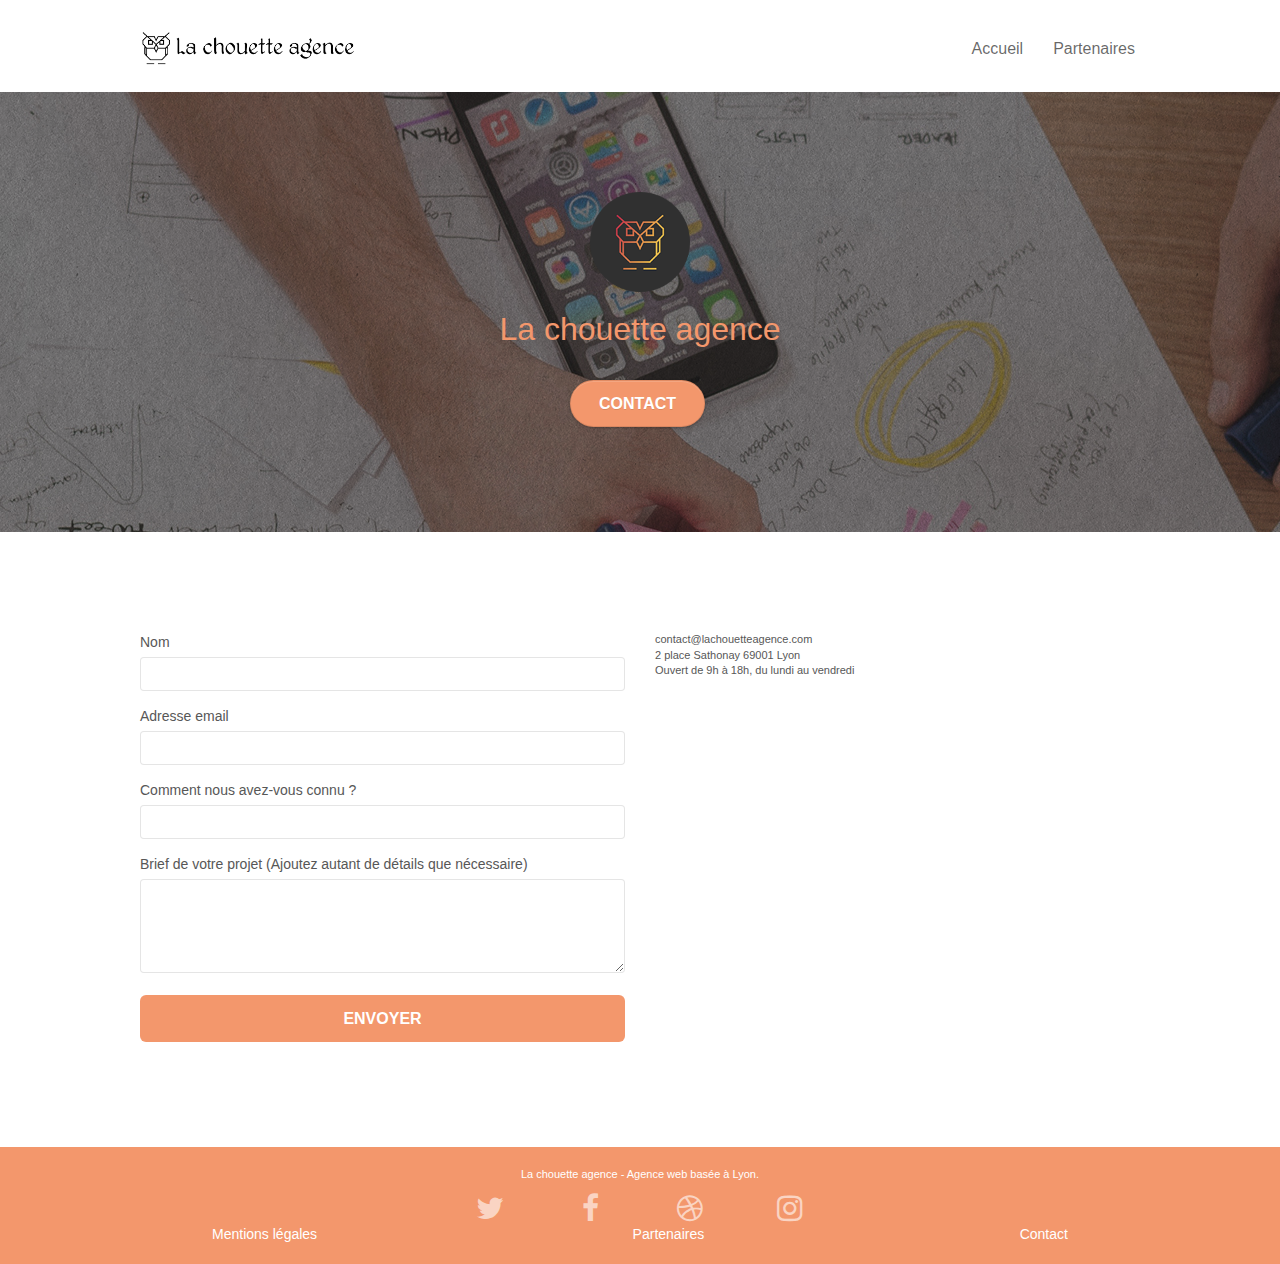
==== contact.html @ 72de8813 "2301" ====
<!doctype html>
<!-- M/ Modification de la langue en Fr  --><!-- Copie de tout le head+header de l'index-->

<html lang="fr">
<!-- M/ Balise modifié -->
<!-- S/ A supprimer -->
<!-- AM/ A modifier plus tard -->
<!-- Rien Balise non modifié -->

<head>
	<meta charset="utf-8">
	<meta name="viewport" content="width=device-width, initial-scale=1.0, viewport-fit=cover">

	<meta name="keywords" content="agence graphisme, agence motion design, agence de design, agence design, agence de graphisme, agence ux, 
	agence webdesign, entreprie de graphisme, agence de branding, entreprise webdesign Lyon, design Lyon, entrprise web Lyon, communication digitale, 
	agence communication digitale, stratégie de communication, entreprise web design lyon,agence ux  ">
	<!-- M/ Modification des keywords-->

	<meta name="description"
		content="La chouette agence est une société de webdesign basé à Lyon, qui aide les entreprises à devenir attractives et visible sur internet">
	<!-- M/ Ajout de la description dans la balise content -->

	<meta name="robots" content="index, follow">
	<!-- M/ Ajout balise robots pour de futur modifications -->

	<link rel="canonical" href="http://sitedelachouette.com">
	<!-- M/ Ajout balise canonical pour bien redirigé les liens et etre prêt à en recevoir plus lors d'ajout de futurs liens/pages/devises...  -->

	<link rel="shortcut icon" type="image/png" href="favicon.jpg" loading="lazy">
	<!-- M/ Ajout loading lazy -->

	<link rel="stylesheet" type="text/css" href="./css/bootstrap.css">
	<link rel="stylesheet" type="text/css" href="style_2.css">
	<link rel="stylesheet" type="text/css" href="./css/font-awesome.css">
	<link rel="stylesheet" type="text/css" href="./css/et-line.css">

	<script src="./js/jquery-2.1.0.js" defer></script>
	<script src="./js/bootstrap.js" defer></script>
	<script src="./js/blocs.js" defer></script>
	<script src="./js/jquery.touchSwipe.js" defer></script>
	<script src="./js/gmaps.js" defer></script>
	<!--M/ ajout de defer à tous les liens js afin de ne pas affecter le chargement de la page -->

	<title>La chouette agence - Websdesign à Lyon</title>
	<!-- M/ Ajout du titre dans la balise <title> -->

	<!-- M/ Ajout des meta pour Facebook -->
	<meta property="og:title" content="La Chouette Agence" />
	<meta property="og:url" content="http://wwww.githubpageMF.com" />
	<!--A modifier plus tard-->
	<meta property="og:image" content="img/4.jpg" loading="lazy" />
	<meta property="og:description"
		content="La chouette agence est une société de webdesign basé à Lyon, qui aide les entreprises à devenir attractives et visible sur internet" />
	<meta property="og:site_name" content="La Chouette Agence" />
	<meta property="og:type" content="siteweb" />
	<meta property="og:video" content=" " />
	<!--Emplacement pour video yt ico-->

	<!-- M/ Ajout des meta pour Twitter -->
	<meta name="twitter:card" content="summary_large_image" />
	<!--AM/ -->
	<meta name="twitter:site" content="@lachouetteagence">
	<meta name="twitter:title" content="La chouette agence - Websdesign à Lyon" />
	<meta name="twitter:description"
		content="La chouette agence est une société de webdesign basé à Lyon, qui aide les entreprises à devenir attractives et visible sur internet" />
	<meta name="twitter:image" content="img/4.jpg" loading="lazy" />

	<!-- Analytics -->
	<!-- laisser en état -->
	<!-- Analytics END -->

</head>

<body>
	<!-- Principal conteneur -->
	<div class="page-container">

		<!-- /M Ajout <header> -->
		<header>
			<!-- bloc-0 -->
			<div class="bloc bgc-white l-bloc " id="bloc-0">
				<div class="container bloc-sm">

					<nav class="navbar row">
						<div class="navbar-header">
							<!--S/ <div class="keywords" style="color:#cccccc;font-size:1px;">Agence web à paris, stratégie web,
							web design, illustrations, design de site web, site web, web, internet, site internet, site
						</div> -->
							<a class="navbar-brand" href="index.html"><img src="img/la-chouette-agence.png"
									loading="lazy"
									alt="agence graphisme, agence motion design, Communication digitale, Web Lyon, agence web lyon, développeur web lyon, communication et marketing digital"
									height="40" /></a>
							<!--S/  <div class="keywords" style="color:#cccccc;font-size:1px;">Agence web à paris, stratégie web,
							web design, illustrations, design de site web, site web, web, internet, site internet, site
						</div> -->
							<button id="nav-toggle" type="button" class="ui-navbar-toggle navbar-toggle"
								data-toggle="collapse" data-target=".navbar-1">
								<span class="sr-only">Toggle navigation</span><span class="icon-bar"></span><span
									class="icon-bar"></span><span class="icon-bar"></span>
							</button>
						</div>
						<div class="collapse navbar-collapse navbar-1 special-dropdown-nav">
							<ul class="site-navigation nav navbar-nav">
								<li>
									<a href="index.html" title="Page d'accueil">Accueil</a> <!-- M/ Ajout Accueil-->
								</li>
								<li>
									<a href="partenaires.html">Partenaires</a> <!-- M/ Ajout Partenaires-->
								</li>
							</ul>
						</div>
					</nav>
				</div>
			</div>
		</header>
		<!-- bloc-0 END -->

		<!-- Ajout du Main -->
	<main>
			<!-- bloc-1-presentation -->
			<div class="bloc bgc-dark-slate-blue bg-banniere d-bloc bg-t-edge bloc-bg-texture texture-paper b-parallax"
				id="bloc-1-hero">
				<div class="container bloc-lg">
					<div class="row tight-width-whitespace">
						<div class="col-sm-12">
							<!-- /M Modif des KW -->
							<img src="img/logo.png" class="center-block image-resize-mode" width="100"
								alt="agence graphisme, agence motion design, Communication digitale, Web Lyon, agence web lyon, développeur web lyon, communication et marketing digital"
								loading="lazy" />
							<h1 class="text-center hero-bloc-text tc-white ">
								La chouette agence
							</h1>
							<div class="text-center">
								<a href="contact.html" class="btn btn-lg btn-clean btn-rd cta-hero btn-atomic-tangerine"
									id="cta-hero">Contact</a> <!-- AM/ Modifier la page et le nom de la page-->
							</div>
						</div>
					</div>
				</div>
			</div>
			<!-- bloc-1-presentation END -->

			<!-- bloc-7 -->
			<div class="bloc bgc-white l-bloc" id="bloc-7">
				<div class="container bloc-lg">
					<div class="row">
						<div class="col-sm-6">
							<form id="form_1" novalidate success-msg="Your message has been sent."
								fail-msg="Sorry it seems that our mail server is not responding, Sorry for the inconvenience!">
								<div class="form-group">
									<label>
										Nom
									</label>
									<input id="name" class="form-control" required />
								</div>
								<div class="form-group">
									<label>
										Adresse email
									</label>
									<input id="email" class="form-control" type="email" required />
								</div>
								<div class="form-group">
									<label>
										Comment nous avez-vous connu ?
									</label>
									<input class="form-control" type="email" required id="input_504" />
								</div>
								<div class="form-group">
									<label>
										Brief de votre projet (Ajoutez autant de détails que nécessaire)<br>
									</label><textarea id="message" class="form-control" rows="4" cols="50"
										required></textarea>
								</div>
								<button class="bloc-button btn btn-lg btn-block cta-hero btn-atomic-tangerine"
									type="submit">
									Envoyer
								</button>
							</form>
						</div>
						<div class="col-sm-6">
							<p>
								contact@lachouetteagence.com<br>2 place Sathonay 69001 Lyon<br>Ouvert de 9h à 18h, du
								lundi au vendredi<br>
							</p>
						</div>
					</div>
				</div>
			</div>
			<!-- bloc-7 END -->

			<!-- ScrollToTop Button -->
			<a class="bloc-button btn btn-d scrollToTop" onclick="scrollToTarget('1')"><span
					class="fa fa-chevron-up"></span></a>
			<!-- ScrollToTop Button END-->
	</main>		

			<footer>
				<!-- Footer - bloc-8 -->
				<div class="bloc bgc-atomic-tangerine d-bloc" id="bloc-8">
					<div class="container bloc-sm">
						<div class="row">
							<div class="col-sm-12">
								<p class="text-center white">
									La chouette agence - Agence web basée à Lyon.<br>
								</p>
								<!-- Ajout des lien vers les acceueil des réseaux-->
								<div class="row row-no-gutters social">
									<div class="col-sm-3">
										<div class="text-center">
											<a class="social" href="http://twitter.com/"><span
													class="fa fa-twitter icon-md"></span></a>
										</div> <!-- Ajouter lien page du réseau social -->
									</div>
									<div class="col-sm-3">
										<div class="text-center">
											<a class="social" href="http://facebook.com"><span
													class="fa fa-facebook icon-md"></span></a>
										</div> <!-- Ajouter lien page du réseau social -->
									</div>
									<div class="col-sm-3">
										<div class="text-center">
											<a class="social" href="http://dribbble.com"><span
													class="fa fa-dribbble icon-md"></span></a>
										</div> <!-- Ajouter lien page du réseau social -->
									</div>
									<div class="col-sm-3">
										<div class="text-center">
											<a class="social" href="http://instagram.com"><span
													class="fa fa-instagram icon-md"></span></a>
										</div> <!-- Ajouter lien page du réseau social -->
									</div>
									<!-- S/ Div ac KW inutile -->
									<!-- <div class="keywords" style="color:#F3976C;">Agence web à paris, stratégie web, web
										design,
										illustrations, design de site web, site web, web, internet, site internet, site
									</div> -->
								</div>
								<!-- /AM inserez les partenaire dans la page partenaires-->

								<!-- M/ Ajout liste en bas du footer -->
								<div class="footerList">
									<a href="legal.html"><span class="txt">Mentions légales</span></a> &nbsp; &nbsp;
									&nbsp; &nbsp;
									<a href="partenaires.html"><span class="txt">Partenaires</span></a> &nbsp; &nbsp;
									&nbsp; &nbsp;
									<a href="contact"><span class="txt">Contact</span></a>
								</div>
							</div>
						</div>
					</div>
				</div>

			</footer>
			<!-- Footer - bloc-8 END -->

	</div>
	<!-- Principal conteneur END -->


</body>

</html>
---- style_2.css ----
body {
    margin: 0;
    padding: 0;
    background: #FFF;
    overflow-x: hidden;
    -webkit-font-smoothing: antialiased;
    -moz-osx-font-smoothing: grayscale;
}

a,
button {
    transition: all .3s ease-in-out;
    outline: none!important;
}

a:hover {
    text-decoration: none;
    cursor: pointer;
}

#page-loading-blocs-notifaction {
    position: fixed;
    top: 0;
    bottom: 0;
    width: 100%;
    z-index: 100000;
    background: #FFFFFF url("img/pageload-spinner.gif") no-repeat center center;
}

.bloc {
    width: 100%;
    clear: both;
    background: 50% 50% no-repeat;
    padding: 0 50px;
    -webkit-background-size: cover;
    -moz-background-size: cover;
    -o-background-size: cover;
    background-size: cover;
    position: relative;
}

.bloc .container {
    padding-left: 0;
    padding-right: 0;
}

.bloc-lg {
    padding: 100px 50px;
}

.bloc-md {
    padding: 50px;
}

.bloc-sm {
    padding: 20px 50px;
}

.bg-center,
.bg-l-edge,
.bg-r-edge,
.bg-t-edge,
.bg-b-edge,
.bg-tl-edge,
.bg-bl-edge,
.bg-tr-edge,
.bg-br-edge,
.bg-repeat {
    -webkit-background-size: auto!important;
    -moz-background-size: auto!important;
    -o-background-size: auto!important;
    background-size: auto!important;
}

.bg-repeat {
    background: repeat;
}

.bg-t-edge {
    background: top no-repeat;
}

.bloc-bg-texture::before {
    content: "";
    background-size: 2px 2px;
    position: absolute;
    top: 0;
    bottom: 0;
    left: 0;
    right: 0;
}

.texture-paper::before {
    background: url("img/texture-paper.png");
    background-size: 280px 280px;
}

.b-parallax {
    background-attachment: fixed;
}

.d-bloc {
    color: rgba(255, 255, 255, .7);
}

.d-bloc button:hover {
    color: rgba(255, 255, 255, .9);
}

.d-bloc .icon-round,
.d-bloc .icon-square,
.d-bloc .icon-rounded,
.d-bloc .icon-semi-rounded-a,
.d-bloc .icon-semi-rounded-b {
    border-color: rgba(255, 255, 255, .9);
}

.d-bloc .divider-h span {
    border-color: rgba(255, 255, 255, .2);
}

.d-bloc .a-btn,
.d-bloc .navbar a,
.d-bloc .navbar-brand,
.d-bloc a .icon-sm,
.d-bloc a .icon-md,
.d-bloc a .icon-lg,
.d-bloc a .icon-xl,
.d-bloc h1 a,
.d-bloc h2 a,
.d-bloc h3 a,
.d-bloc h4 a,
.d-bloc h5 a,
.d-bloc h6 a,
.d-bloc p a {
    color: rgba(255, 255, 255, .6);
}

.d-bloc .a-btn:hover,
.d-bloc .navbar a:hover,
.d-bloc .navbar-brand:hover,
.d-bloc a:hover .icon-sm,
.d-bloc a:hover .icon-md,
.d-bloc a:hover .icon-lg,
.d-bloc a:hover .icon-xl,
.d-bloc h1 a:hover,
.d-bloc h2 a:hover,
.d-bloc h3 a:hover,
.d-bloc h4 a:hover,
.d-bloc h5 a:hover,
.d-bloc h6 a:hover,
.d-bloc p a:hover {
    color: rgba(255, 255, 255, 1);
}

.d-bloc .navbar-toggle .icon-bar {
    background: rgba(255, 255, 255, 1);
}

.d-bloc .btn-wire,
.d-bloc .btn-wire:hover {
    color: rgba(255, 255, 255, 1);
    border-color: rgba(255, 255, 255, 1);
}

.d-bloc .panel {
    color: rgba(0, 0, 0, .5);
}

.d-bloc .panel button:hover {
    color: rgba(0, 0, 0, .7);
}

.d-bloc .panel icon {
    border-color: rgba(0, 0, 0, .7);
}

.d-bloc .panel .divider-h span {
    border-color: rgba(0, 0, 0, .1);
}

.d-bloc .panel .a-btn {
    color: rgba(0, 0, 0, .6);
}

.d-bloc .panel .a-btn:hover {
    color: rgba(0, 0, 0, 1);
}

.d-bloc .panel .btn-wire,
.d-bloc .panel .btn-wire:hover {
    color: rgba(0, 0, 0, .7);
    border-color: rgba(0, 0, 0, .3);
}

.d-bloc .panel,
.l-bloc {
    color: rgba(0, 0, 0, .5);
}

.d-bloc .panel button:hover,
.l-bloc button:hover {
    color: rgba(0, 0, 0, .7);
}

.l-bloc .icon-round,
.l-bloc .icon-square,
.l-bloc .icon-rounded,
.l-bloc .icon-semi-rounded-a,
.l-bloc .icon-semi-rounded-b {
    border-color: rgba(0, 0, 0, .7);
}

.d-bloc .panel .divider-h span,
.l-bloc .divider-h span {
    border-color: rgba(0, 0, 0, .1);
}

.d-bloc .panel .a-btn,
.l-bloc .a-btn,
.l-bloc .navbar a,
.l-bloc .navbar-brand,
.l-bloc a .icon-sm,
.l-bloc a .icon-md,
.l-bloc a .icon-lg,
.l-bloc a .icon-xl,
.l-bloc h1 a,
.l-bloc h2 a,
.l-bloc h3 a,
.l-bloc h4 a,
.l-bloc h5 a,
.l-bloc h6 a,
.l-bloc p a {
    color: rgba(0, 0, 0, .6);
}

.d-bloc .panel .a-btn:hover,
.l-bloc .a-btn:hover,
.l-bloc .navbar a:hover,
.l-bloc .navbar-brand:hover,
.l-bloc a:hover .icon-sm,
.l-bloc a:hover .icon-md,
.l-bloc a:hover .icon-lg,
.l-bloc a:hover .icon-xl,
.l-bloc h1 a:hover,
.l-bloc h2 a:hover,
.l-bloc h3 a:hover,
.l-bloc h4 a:hover,
.l-bloc h5 a:hover,
.l-bloc h6 a:hover,
.l-bloc p a:hover {
    color: rgba(0, 0, 0, 1);
}

.l-bloc .navbar-toggle .icon-bar {
    color: rgba(0, 0, 0, .6);
}

.d-bloc .panel .btn-wire,
.d-bloc .panel .btn-wire:hover,
.l-bloc .btn-wire,
.l-bloc .btn-wire:hover {
    color: rgba(0, 0, 0, .7);
    border-color: rgba(0, 0, 0, .3);
}

.voffset {
    margin-top: 30px;
}

.voffset-lg {
    margin-top: 80px;
}

.row-no-gutters {
    margin-right: 0;
    margin-left: 0;
}

.row.row-no-gutters > [class^="col-"],
.row.row-no-gutters > [class*=" col-"] {
    padding-right: 0;
    padding-left: 0;
}

#bloc-1-hero h1 {
    font-size: 32px;
}

.navbar {
    margin-bottom: 0;
    z-index: 1;
}

.navbar-brand {
    height: auto;
    padding: 3px 15px;
    font-size: 25px;
    font-weight: normal;
    font-weight: 600;
    line-height: 44px;
}

.navbar-brand img {
    max-height: 200px;
    margin: 0 5px 0 0;
    display: inline;
}

.navbar-brand img[src$=svg] {
    min-width: 100px;
}

.nav-center .navbar-brand img {
    margin: 0;
}

.navbar .nav {
    padding-top: 2px;
    margin-right: -16px;
    float: right;
    z-index: 1;
}

.nav > li {
    float: left;
    margin-top: 4px;
    font-size: 16px;
}

.navbar-nav .open .dropdown-menu > li > a {
    text-align: inherit;
}

.nav > li a:hover,
.nav > li a:focus {
    background: transparent;
}

.navbar-toggle {
    margin: 10px 10px 0 0;
    border: 0px;
}

.navbar-toggle:hover {
    background: transparent!important;
}

.navbar-toggle .icon-bar {
    background-color: rgba(0, 0, 0, .5);
    width: 26px;
}

.nav-invert .navbar .nav {
    float: left;
}

.nav-invert .navbar-header,
.nav-invert .navbar-brand {
    float: right;
    position: relative;
    z-index: 2;
}

@media (min-width: 768px) {
    .site-navigation {
        position: absolute;
        top: 50%;
        right: 20px;
        transform: translate(0, -50%);
        -webkit-transform: translateY(-50%);
    }
    .nav > li .dropdown-menu a,
    .nav > li .dropdown-menu a:hover {
        color: #484848;
    }
    .nav-invert .site-navigation {
        left: 0;
        right: 0;
    }
    .nav-center {
        text-align: center;
    }
    .nav-center .navbar-header {
        width: 100%;
    }
    .nav-center .navbar-header,
    .nav-center .navbar-brand,
    .nav-center .nav > li {
        float: none;
        display: inline-block;
    }
    .nav-center .site-navigation {
        position: relative;
        width: 100%;
        right: 0;
        margin-right: 0px;
        margin-top: 20px;
    }
    .nav-center.mini-nav .navbar-toggle {
        float: none;
        margin: 10px auto 0;
    }
}

.nav > li > .dropdown a {
    background: none!important;
    display: block;
    padding: 14px 15px;
}

nav .caret {
    margin: 0 5px;
}

.dropdown-menu .dropdown-menu {
    top: -8px;
    left: 100%;
}

.dropdown-menu .dropmenu-flow-right {
    top: 100%;
    left: 0;
    margin-left: -1px;
    border-top-left-radius: 0;
    border-top-right-radius: 0;
}

.dropdown-menu .dropdown span {
    border: 4px solid black;
    border-top-color: transparent;
    border-right-color: transparent;
    border-bottom-color: transparent;
    margin: 6px -5px 0 0!important;
    float: right;
}

.mg-md {
    margin-top: 10px;
    margin-bottom: 20px;
}

.mg-lg {
    margin-top: 10px;
    margin-bottom: 40px;
}

.btn {
    margin: 0 5px 5px 0;
}

.btn.pull-right {
    margin: 0 0 5px 5px;
}

.btn-d,
.btn-d:hover,
.btn-d:focus {
    color: #FFF;
    background: rgba(0, 0, 0, .3);
}

button {
    outline: none!important;
}

.btn-rd {
    border-radius: 40px;
}

.btn-clean {
    border: 1px solid rgba(0, 0, 0, .08);
    border-bottom-color: rgba(0, 0, 0, .1);
    text-shadow: 0 1px 0 rgba(0, 0, 1, .1);
    box-shadow: 0 1px 3px rgba(0, 0, 1, .25), inset 0 1px 0 0 rgba(255, 255, 255, .15);
}

.icon-md {
    font-size: 30px!important;
}

.icon-lg {
    font-size: 60px!important;
}

.sm-shadow {
    text-shadow: 0 1px 2px rgba(0, 0, 0, .3);
}

.panel-sq,
.panel-sq .panel-heading,
.panel-sq .panel-footer {
    border-radius: 0;
}

.panel-rd {
    border-radius: 30px;
}

.panel-rd .panel-heading {
    border-radius: 29px 29px 0 0;
}

.panel-rd .panel-footer {
    border-radius: 0 0 29px 29px;
}

.form-control {
    border-color: rgba(0, 0, 0, .1);
    box-shadow: none;
}

.scrollToTop {
    width: 40px;
    height: 40px;
    position: fixed;
    bottom: 20px;
    right: 20px;
    opacity: 0;
    z-index: 500;
    transition: all .3s ease-in-out;
}

.scrollToTop span {
    margin-top: 6px;
}

.showScrollTop {
    font-size: 14px;
    opacity: 1;
}

a[data-lightbox] {
    position: relative;
    display: block;
    text-align: center;
}

a[data-lightbox]:hover::before {
    content: "+";
    font-family: "HelveticaNeue-Light", "Helvetica Neue Light", "Helvetica Neue", Helvetica, Arial;
    font-size: 32px;
    width: 50px;
    height: 50px;
    margin-left: -25px;
    border-radius: 50%;
    background: rgba(0, 0, 0, .6);
    color: #FFF;
    font-weight: 100;
    z-index: 1;
    position: absolute;
    top: 50%;
    transform: translateY(-50%);
    -webkit-transform: translateY(-50%);
}

a[data-lightbox]:hover img {
    opacity: 0.6;
    -webkit-animation-fill-mode: none;
    animation-fill-mode: none;
}

#lightbox-modal {
    display: flex;
    align-items: center;
}

#lightbox-modal .modal-dialog {
    width: 90%;
    max-width: 900px;
    margin: 0 auto 0;
}

#lightbox-modal .modal-dialog img {
    max-height: 90vh;
    margin: 0 auto;
}

.lightbox-caption {
    padding: 20px;
    color: #FFF;
    background: rgba(0, 0, 0, .5);
    position: absolute;
    left: 15px;
    right: 15px;
    bottom: 5px;
}

.close-lightbox {
    color: #FFF;
    font-size: 30px;
    position: absolute;
    top: 20px;
    right: 20px;
    z-index: 20;
    background: rgba(0, 0, 0, .5);
    border: none;
    line-height: 30px;
    padding: 0 9px 5px;
    opacity: 0.3;
}

.close-lightbox:hover,
.next-lightbox:hover,
.prev-lightbox:hover {
    opacity: 1.0;
    color: #FFF;
}

.next-lightbox,
.prev-lightbox {
    font-size: 20px;
    color: rgba(255, 255, 255, .9);
    background: rgba(0, 0, 0, .5);
    transition: all .2s ease-in-out;
    position: absolute;
    top: 45%;
    z-index: 1;
    opacity: 0.4;
}

.next-lightbox {
    padding: 6px 8px 1px 13px;
    right: 25px;
}

.prev-lightbox {
    padding: 6px 13px 1px 10px;
    left: 25px;
}

.snapshot-lb .modal-body {
    padding-bottom: 45px;
}

.snapshot-lb .lightbox-caption {
    padding: 0;
    color: rgba(0, 0, 0, .5);
    background: none;
}

h1,
h2,
h3,
h4,
h5,
h6,
p,
label,
.btn,
a {
    font-family: "helvetica";
    font-weight: 400;
    color: #575757;
}

.container {
    max-width: 1000px;
}

.hero-bloc-text {
    font-size: 38px;
}

.hero-bloc-text-sub {
    font-size: 36px;
}

.statement-bloc-text {
    line-height: 26px;
    font-style: italic;
    font-size: 20px;
    text-align: center;
    font-weight: lighter;
    max-width: 520px;
    margin: auto auto auto auto;
}

p {
    font-size: 11px;
}

.tight-width-whitespace {
    max-width: 600px;
    margin: auto auto auto auto;
}

.h1 {
    font-size: 20px;
    font-family: "Open Sans";
}

.cta-hero {
    margin-top: 22px;
    color: #FFFFFF!important;
    text-transform: uppercase;
    padding: 12px 28px 12px 28px;
    font-size: 16px;
    font-weight: 700;
}

.social {
    max-width: 400px;
    margin: auto auto auto auto;
}

h2 {
    font-size: 22px;
    line-height: 1.4em;
}

h3 {
    font-size: 15px;
    text-transform: uppercase;
    font-weight: 700;
    color: #333333!important;
}

.med-width-whitespace {
    max-width: 800px;
    margin: auto auto auto auto;
    box-shadow: 0px 0px 0px #000000;
}

h1 {
    color: #333333!important;
}

h4 {
    color: #333333!important;
}

.icons {
    margin-bottom: 14px;
    margin-top: 24px;
}

.white {
    color: #FFFFFF!important;
}

.portfolio-thumb {
    margin-bottom: 24px;
}

.portfolio-row {
    margin-bottom: 44px;
    margin-top: 50px;
}

.avatar {
    box-shadow: 0px 4px 9px rgba(0, 0, 0, 0.3);
}

.black-background {
    background-color: rgba(165, 147, 99, 0.7);
    padding: 40px 40px 40px 40px;
}

.bold-link {
    font-weight: 900;
    text-decoration: underline!important;
}

.bgc-white {
    background-color: #FFFFFF;
}

.bgc-dark-slate-blue {
    background-color: #364577;
}

.bgc-atomic-tangerine {
    background-color: #F3976C;
}

.tc-white {
    color: #F3976C!important;
}

.btn-atomic-tangerine {
    background: #F3976C;
    color: #FFFFFF!important;
}

.btn-atomic-tangerine:hover {
    background: #c27956!important;
    color: #FFFFFF!important;
}

.ltc-white {
    color: #FFFFFF!important;
}

.ltc-white:hover {
    color: #cccccc!important;
}

.ltc-atomic-tangerine {
    color: #F3976C!important;
}

.ltc-atomic-tangerine:hover {
    color: #c27956!important;
}

.icon-dark-slate-blue {
    color: #364577!important;
    border-color: #364577!important;
}

.bg-dots-bg {
    background-image: url("img/dots-bg.png");
}

.bg-lines-h2-bg {
    background-image: url("img/lines-h2-bg.png");
}

.bg-banniere {
    background-image: url("img/la-chouette-agence-banniere.jpg");
}

.bg-presentation {
    background-image: url("img/image-de-presentation.bmp");
}

@media (max-width: 1024px) {
    .bloc {
        padding-left: 20px;
        padding-right: 20px;
    }
    .bloc.full-width-bloc,
    .bloc-tile-2.full-width-bloc .container,
    .bloc-tile-3.full-width-bloc .container,
    .bloc-tile-4.full-width-bloc .container {
        padding-left: 0;
        padding-right: 0;
    }
}

@media (max-width: 992px) and (min-width: 768px) {
    .navbar .nav {
        max-width: 80%
    }
    .nav-center.navbar .nav {
        max-width: 100%
    }
}

@media only screen and (min-device-width: 768px) and (max-device-width: 1024px) and (orientation: landscape) {
    .b-parallax {
        background-attachment: scroll;
    }
}

@media only screen and (min-device-width: 1024px) and (max-device-width: 1366px) and (-webkit-min-device-pixel-ratio: 1.5) {
    .b-parallax {
        background-attachment: scroll;
    }
}

@media (max-width: 991px) {
    .container {
        width: 100%;
    }
    .b-parallax {
        background-attachment: scroll;
    }
    .page-container,
    #hero-bloc {
        overflow-x: hidden;
        position: relative;
    }
    .bloc {
        padding-left: constant(safe-area-inset-left);
        padding-right: constant(safe-area-inset-right);
    }
    .bloc-group,
    .bloc-group .bloc {
        display: block;
        width: 100%;
    }
    .bloc-fill-screen .fill-bloc-top-edge,
    .bloc-fill-screen .fill-bloc-bottom-edge {
        padding: 0 20px;
        padding-left: constant(safe-area-inset-left);
        padding-right: constant(safe-area-inset-right);
    }
}

@media (max-width: 767px) {
    .page-container {
        overflow-x: hidden;
        position: relative;
    }
    h1,
    h2,
    h3,
    h4,
    h5,
    h6,
    p,
    #disqus_thread {
        padding-left: 10px!important;
        padding-right: 10px!important;
    }
    .b-parallax {
        background-attachment: scroll;
    }
    .navbar .nav {
        padding-top: 0;
        border-top: 1px solid rgba(0, 0, 0, .2);
        float: none!important;
    }
    .navbar.row {
        margin-left: 0;
        margin-right: 0;
    }
    .site-navigation {
        position: inherit;
        transform: none;
        -webkit-transform: none;
        -ms-transform: none;
    }
    .nav > li {
        margin-top: 0;
        border-bottom: 1px solid rgba(0, 0, 0, .1);
        background: rgba(0, 0, 0, .05);
        text-align: left;
        padding-left: 15px;
        width: 100%;
    }
    .nav > li:hover {
        background: rgba(0, 0, 0, .08);
    }
    .dropdown .dropdown a .caret {
        float: none;
        margin: 5px 0 0 10px!important;
        border: 4px solid black;
        border-bottom-color: transparent;
        border-right-color: transparent;
        border-left-color: transparent;
    }
    #hero-bloc .navbar .nav {
        background: rgba(0, 0, 0, .8);
    }
    #hero-bloc .navbar .nav a {
        color: rgba(255, 255, 255, .6);
    }
    .hero {
        padding: 50px 0;
    }
    .hero-nav {
        left: -1px;
        right: -1px;
    }
    .navbar-collapse {
        padding: 0;
        overflow-x: hidden;
        -webkit-box-shadow: none;
        box-shadow: none;
    }
    .navbar-brand img {
        max-height: 40px;
        width: auto;
    }
    .nav-invert .navbar-header {
        float: none;
        width: 100%;
    }
    .nav-invert .navbar-toggle {
        float: left;
        margin-left: 10px;
    }
    .bloc {
        padding-left: 0;
        padding-right: 0;
    }
    .bloc-xxl,
    .bloc-xl,
    .bloc-lg {
        padding: 40px 0;
    }
    .bloc-sm,
    .bloc-md {
        padding-left: 0;
        padding-right: 0;
    }
    .bloc-tile-2 .container,
    .bloc-tile-3 .container,
    .bloc-tile-4 .container,
    .bloc-fill-screen .fill-bloc-top-edge,
    .bloc-fill-screen .fill-bloc-bottom-edge {
        padding-left: 0;
        padding-right: 0;
    }
    .a-block {
        padding: 0 10px;
    }
    .btn-dwn {
        display: none;
    }
    .voffset {
        margin-top: 5px;
    }
    .voffset-md {
        margin-top: 20px;
    }
    .voffset-lg {
        margin-top: 30px;
    }
    form {
        padding: 5px;
    }
    .close-lightbox {
        display: inline-block;
    }
    .blocsapp-device-iphone5 {
        background-size: 216px 425px;
        padding-top: 60px;
        width: 216px;
        height: 425px;
    }
    .blocsapp-device-iphone5 img {
        width: 180px;
        height: 320px;
    }
}

@media (max-width: 400px) {
    .bloc {
        padding-left: 0;
        padding-right: 0;
    }
}

@media (max-width: 767px) {
    .bloc-mob-center-text {
        text-align: center;
    }
}

.footerList{
    display: flex;
    justify-content: space-around;
}
.txt{
    color: #fff;
}
 /* a {
     text-decoration: none;
 } */
---- css/et-line.css ----
@font-face {
    font-family: et-line;
    src: url(../fonts/et-line.eot);
    src: url(../fonts/et-line.eot?#iefix) format('embedded-opentype'), url(../fonts/et-line.woff) format('woff'), url(../fonts/et-line.ttf) format('truetype'), url(../fonts/et-line.svg#et-line) format('svg');
    font-weight: 400;
    font-style: normal
}

.et-icon-adjustments,
.et-icon-alarmclock,
.et-icon-anchor,
.et-icon-aperture,
.et-icon-attachment,
.et-icon-bargraph,
.et-icon-basket,
.et-icon-beaker,
.et-icon-bike,
.et-icon-book-open,
.et-icon-briefcase,
.et-icon-browser,
.et-icon-calendar,
.et-icon-camera,
.et-icon-caution,
.et-icon-chat,
.et-icon-circle-compass,
.et-icon-clipboard,
.et-icon-clock,
.et-icon-cloud,
.et-icon-compass,
.et-icon-desktop,
.et-icon-dial,
.et-icon-document,
.et-icon-documents,
.et-icon-download,
.et-icon-dribbble,
.et-icon-edit,
.et-icon-envelope,
.et-icon-expand,
.et-icon-facebook,
.et-icon-flag,
.et-icon-focus,
.et-icon-gears,
.et-icon-genius,
.et-icon-gift,
.et-icon-global,
.et-icon-globe,
.et-icon-googleplus,
.et-icon-grid,
.et-icon-happy,
.et-icon-hazardous,
.et-icon-heart,
.et-icon-hotairballoon,
.et-icon-hourglass,
.et-icon-key,
.et-icon-laptop,
.et-icon-layers,
.et-icon-lifesaver,
.et-icon-lightbulb,
.et-icon-linegraph,
.et-icon-linkedin,
.et-icon-lock,
.et-icon-magnifying-glass,
.et-icon-map,
.et-icon-map-pin,
.et-icon-megaphone,
.et-icon-mic,
.et-icon-mobile,
.et-icon-newspaper,
.et-icon-notebook,
.et-icon-paintbrush,
.et-icon-paperclip,
.et-icon-pencil,
.et-icon-phone,
.et-icon-picture,
.et-icon-pictures,
.et-icon-piechart,
.et-icon-presentation,
.et-icon-pricetags,
.et-icon-printer,
.et-icon-profile-female,
.et-icon-profile-male,
.et-icon-puzzle,
.et-icon-quote,
.et-icon-recycle,
.et-icon-refresh,
.et-icon-ribbon,
.et-icon-rss,
.et-icon-sad,
.et-icon-scissors,
.et-icon-scope,
.et-icon-search,
.et-icon-shield,
.et-icon-speedometer,
.et-icon-strategy,
.et-icon-streetsign,
.et-icon-tablet,
.et-icon-target,
.et-icon-telescope,
.et-icon-toolbox,
.et-icon-tools,
.et-icon-tools-2,
.et-icon-trophy,
.et-icon-tumblr,
.et-icon-twitter,
.et-icon-upload,
.et-icon-video,
.et-icon-wallet,
.et-icon-wine {
    font-family: et-line;
    speak: none;
    font-style: normal;
    font-weight: 400;
    font-variant: normal;
    text-transform: none;
    line-height: 1;
    -webkit-font-smoothing: antialiased;
    -moz-osx-font-smoothing: grayscale;
    display: inline-block
}

.et-icon-mobile:before {
    content: "\e000"
}

.et-icon-laptop:before {
    content: "\e001"
}

.et-icon-desktop:before {
    content: "\e002"
}

.et-icon-tablet:before {
    content: "\e003"
}

.et-icon-phone:before {
    content: "\e004"
}

.et-icon-document:before {
    content: "\e005"
}

.et-icon-documents:before {
    content: "\e006"
}

.et-icon-search:before {
    content: "\e007"
}

.et-icon-clipboard:before {
    content: "\e008"
}

.et-icon-newspaper:before {
    content: "\e009"
}

.et-icon-notebook:before {
    content: "\e00a"
}

.et-icon-book-open:before {
    content: "\e00b"
}

.et-icon-browser:before {
    content: "\e00c"
}

.et-icon-calendar:before {
    content: "\e00d"
}

.et-icon-presentation:before {
    content: "\e00e"
}

.et-icon-picture:before {
    content: "\e00f"
}

.et-icon-pictures:before {
    content: "\e010"
}

.et-icon-video:before {
    content: "\e011"
}

.et-icon-camera:before {
    content: "\e012"
}

.et-icon-printer:before {
    content: "\e013"
}

.et-icon-toolbox:before {
    content: "\e014"
}

.et-icon-briefcase:before {
    content: "\e015"
}

.et-icon-wallet:before {
    content: "\e016"
}

.et-icon-gift:before {
    content: "\e017"
}

.et-icon-bargraph:before {
    content: "\e018"
}

.et-icon-grid:before {
    content: "\e019"
}

.et-icon-expand:before {
    content: "\e01a"
}

.et-icon-focus:before {
    content: "\e01b"
}

.et-icon-edit:before {
    content: "\e01c"
}

.et-icon-adjustments:before {
    content: "\e01d"
}

.et-icon-ribbon:before {
    content: "\e01e"
}

.et-icon-hourglass:before {
    content: "\e01f"
}

.et-icon-lock:before {
    content: "\e020"
}

.et-icon-megaphone:before {
    content: "\e021"
}

.et-icon-shield:before {
    content: "\e022"
}

.et-icon-trophy:before {
    content: "\e023"
}

.et-icon-flag:before {
    content: "\e024"
}

.et-icon-map:before {
    content: "\e025"
}

.et-icon-puzzle:before {
    content: "\e026"
}

.et-icon-basket:before {
    content: "\e027"
}

.et-icon-envelope:before {
    content: "\e028"
}

.et-icon-streetsign:before {
    content: "\e029"
}

.et-icon-telescope:before {
    content: "\e02a"
}

.et-icon-gears:before {
    content: "\e02b"
}

.et-icon-key:before {
    content: "\e02c"
}

.et-icon-paperclip:before {
    content: "\e02d"
}

.et-icon-attachment:before {
    content: "\e02e"
}

.et-icon-pricetags:before {
    content: "\e02f"
}

.et-icon-lightbulb:before {
    content: "\e030"
}

.et-icon-layers:before {
    content: "\e031"
}

.et-icon-pencil:before {
    content: "\e032"
}

.et-icon-tools:before {
    content: "\e033"
}

.et-icon-tools-2:before {
    content: "\e034"
}

.et-icon-scissors:before {
    content: "\e035"
}

.et-icon-paintbrush:before {
    content: "\e036"
}

.et-icon-magnifying-glass:before {
    content: "\e037"
}

.et-icon-circle-compass:before {
    content: "\e038"
}

.et-icon-linegraph:before {
    content: "\e039"
}

.et-icon-mic:before {
    content: "\e03a"
}

.et-icon-strategy:before {
    content: "\e03b"
}

.et-icon-beaker:before {
    content: "\e03c"
}

.et-icon-caution:before {
    content: "\e03d"
}

.et-icon-recycle:before {
    content: "\e03e"
}

.et-icon-anchor:before {
    content: "\e03f"
}

.et-icon-profile-male:before {
    content: "\e040"
}

.et-icon-profile-female:before {
    content: "\e041"
}

.et-icon-bike:before {
    content: "\e042"
}

.et-icon-wine:before {
    content: "\e043"
}

.et-icon-hotairballoon:before {
    content: "\e044"
}

.et-icon-globe:before {
    content: "\e045"
}

.et-icon-genius:before {
    content: "\e046"
}

.et-icon-map-pin:before {
    content: "\e047"
}

.et-icon-dial:before {
    content: "\e048"
}

.et-icon-chat:before {
    content: "\e049"
}

.et-icon-heart:before {
    content: "\e04a"
}

.et-icon-cloud:before {
    content: "\e04b"
}

.et-icon-upload:before {
    content: "\e04c"
}

.et-icon-download:before {
    content: "\e04d"
}

.et-icon-target:before {
    content: "\e04e"
}

.et-icon-hazardous:before {
    content: "\e04f"
}

.et-icon-piechart:before {
    content: "\e050"
}

.et-icon-speedometer:before {
    content: "\e051"
}

.et-icon-global:before {
    content: "\e052"
}

.et-icon-compass:before {
    content: "\e053"
}

.et-icon-lifesaver:before {
    content: "\e054"
}

.et-icon-clock:before {
    content: "\e055"
}

.et-icon-aperture:before {
    content: "\e056"
}

.et-icon-quote:before {
    content: "\e057"
}

.et-icon-scope:before {
    content: "\e058"
}

.et-icon-alarmclock:before {
    content: "\e059"
}

.et-icon-refresh:before {
    content: "\e05a"
}

.et-icon-happy:before {
    content: "\e05b"
}

.et-icon-sad:before {
    content: "\e05c"
}

.et-icon-facebook:before {
    content: "\e05d"
}

.et-icon-twitter:before {
    content: "\e05e"
}

.et-icon-googleplus:before {
    content: "\e05f"
}

.et-icon-rss:before {
    content: "\e060"
}

.et-icon-tumblr:before {
    content: "\e061"
}

.et-icon-linkedin:before {
    content: "\e062"
}

.et-icon-dribbble:before {
    content: "\e063"
}
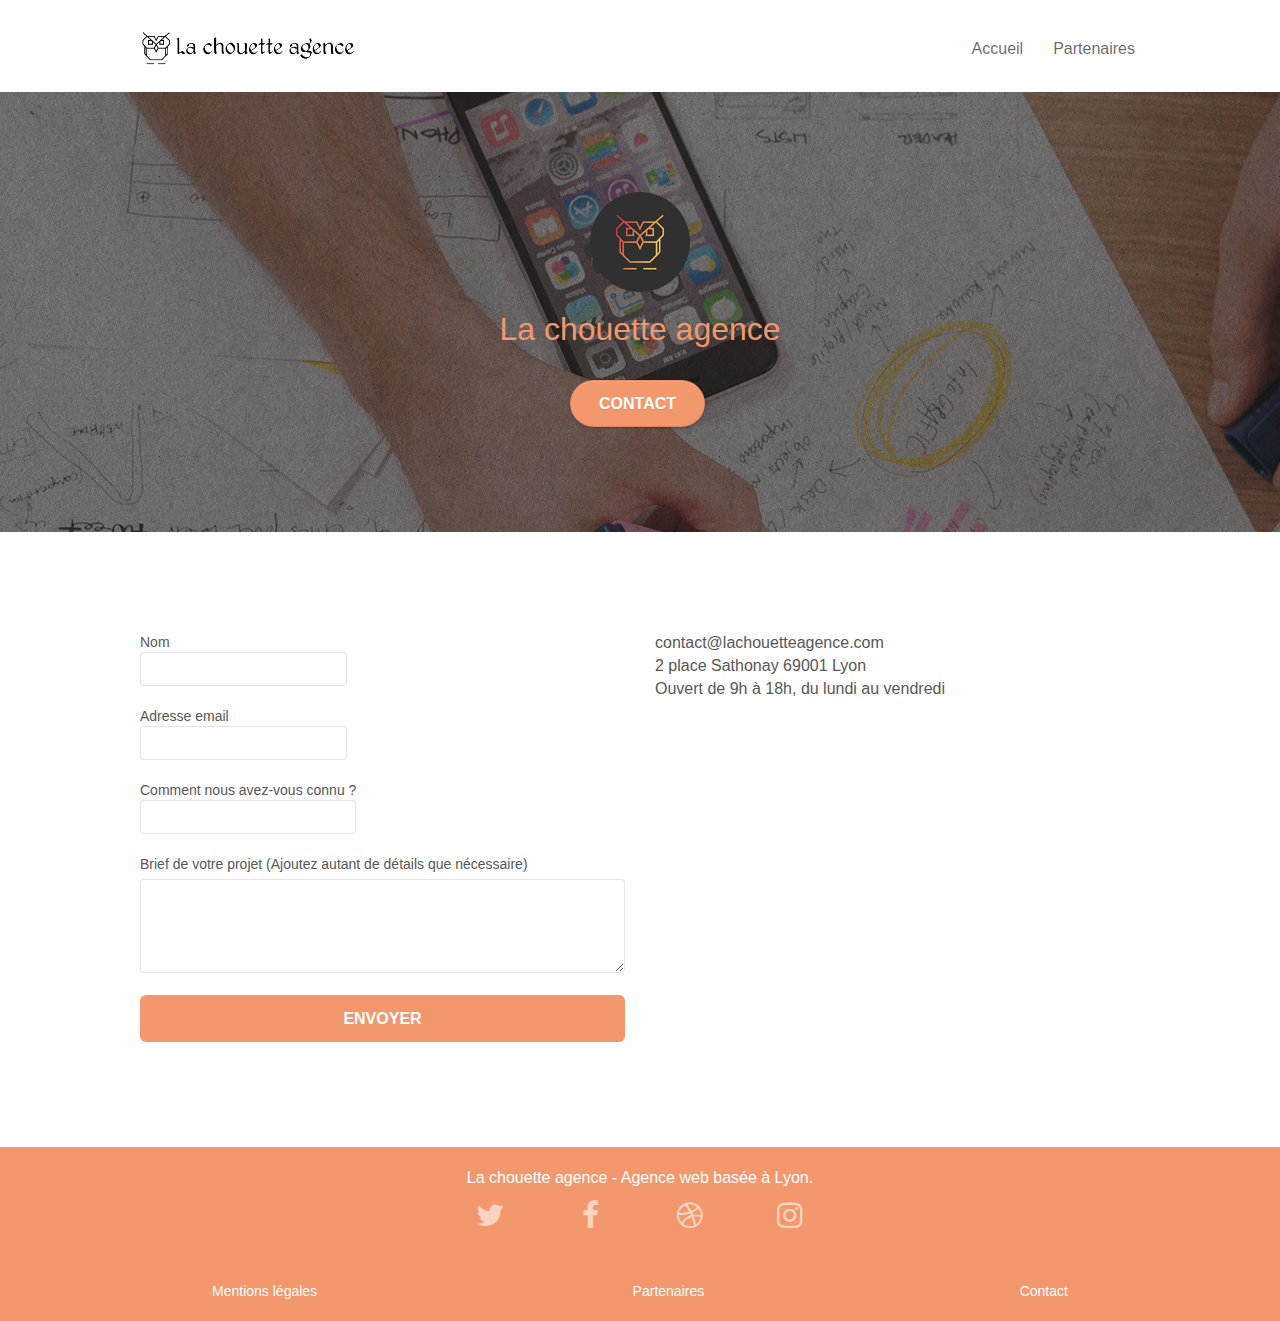
==== commit a520f26d: "2401" ====
--- a/contact.html
+++ b/contact.html
@@ -1,5 +1,6 @@
 <!doctype html>
-<!-- M/ Modification de la langue en Fr  --><!-- Copie de tout le head+header de l'index-->
+<!-- M/ Modification de la langue en Fr  -->
+<!-- Copie de tout le head+header de l'index-->
 
 <html lang="fr">
 <!-- M/ Balise modifié -->
@@ -41,29 +42,8 @@
 	<script src="./js/gmaps.js" defer></script>
 	<!--M/ ajout de defer à tous les liens js afin de ne pas affecter le chargement de la page -->
 
-	<title>La chouette agence - Websdesign à Lyon</title>
+	<title>La chouette agence - Contact</title>
 	<!-- M/ Ajout du titre dans la balise <title> -->
-
-	<!-- M/ Ajout des meta pour Facebook -->
-	<meta property="og:title" content="La Chouette Agence" />
-	<meta property="og:url" content="http://wwww.githubpageMF.com" />
-	<!--A modifier plus tard-->
-	<meta property="og:image" content="img/4.jpg" loading="lazy" />
-	<meta property="og:description"
-		content="La chouette agence est une société de webdesign basé à Lyon, qui aide les entreprises à devenir attractives et visible sur internet" />
-	<meta property="og:site_name" content="La Chouette Agence" />
-	<meta property="og:type" content="siteweb" />
-	<meta property="og:video" content=" " />
-	<!--Emplacement pour video yt ico-->
-
-	<!-- M/ Ajout des meta pour Twitter -->
-	<meta name="twitter:card" content="summary_large_image" />
-	<!--AM/ -->
-	<meta name="twitter:site" content="@lachouetteagence">
-	<meta name="twitter:title" content="La chouette agence - Websdesign à Lyon" />
-	<meta name="twitter:description"
-		content="La chouette agence est une société de webdesign basé à Lyon, qui aide les entreprises à devenir attractives et visible sur internet" />
-	<meta name="twitter:image" content="img/4.jpg" loading="lazy" />
 
 	<!-- Analytics -->
 	<!-- laisser en état -->
@@ -83,16 +63,12 @@
 
 					<nav class="navbar row">
 						<div class="navbar-header">
-							<!--S/ <div class="keywords" style="color:#cccccc;font-size:1px;">Agence web à paris, stratégie web,
-							web design, illustrations, design de site web, site web, web, internet, site internet, site
-						</div> -->
+							<!--S/ div ac KW -->
 							<a class="navbar-brand" href="index.html"><img src="img/la-chouette-agence.png"
 									loading="lazy"
 									alt="agence graphisme, agence motion design, Communication digitale, Web Lyon, agence web lyon, développeur web lyon, communication et marketing digital"
 									height="40" /></a>
-							<!--S/  <div class="keywords" style="color:#cccccc;font-size:1px;">Agence web à paris, stratégie web,
-							web design, illustrations, design de site web, site web, web, internet, site internet, site
-						</div> -->
+							<!--S/ div ac KW-->
 							<button id="nav-toggle" type="button" class="ui-navbar-toggle navbar-toggle"
 								data-toggle="collapse" data-target=".navbar-1">
 								<span class="sr-only">Toggle navigation</span><span class="icon-bar"></span><span
@@ -116,7 +92,7 @@
 		<!-- bloc-0 END -->
 
 		<!-- Ajout du Main -->
-	<main>
+		<main>
 			<!-- bloc-1-presentation -->
 			<div class="bloc bgc-dark-slate-blue bg-banniere d-bloc bg-t-edge bloc-bg-texture texture-paper b-parallax"
 				id="bloc-1-hero">
@@ -148,28 +124,28 @@
 							<form id="form_1" novalidate success-msg="Your message has been sent."
 								fail-msg="Sorry it seems that our mail server is not responding, Sorry for the inconvenience!">
 								<div class="form-group">
-									<label>
+									<label for="name">
 										Nom
-									</label>
-									<input id="name" class="form-control" required />
-								</div>
-								<div class="form-group">
-									<label>
+										<input id="name" type="text" class="form-control" required />
+									</label>
+								</div>
+								<div class="form-group">
+									<label for="email">
 										Adresse email
-									</label>
-									<input id="email" class="form-control" type="email" required />
-								</div>
-								<div class="form-group">
-									<label>
+										<input id="email" type="email" class="form-control" required />
+									</label>
+								</div>
+								<div class="form-group">
+									<label for="ask">
 										Comment nous avez-vous connu ?
-									</label>
-									<input class="form-control" type="email" required id="input_504" />
-								</div>
-								<div class="form-group">
-									<label>
+										<input class="form-control" type="text" required />
+									</label>
+								</div>
+								<div class="form-group">
+									<label for="brief">
 										Brief de votre projet (Ajoutez autant de détails que nécessaire)<br>
-									</label><textarea id="message" class="form-control" rows="4" cols="50"
-										required></textarea>
+									</label>
+									<textarea id="message" class="form-control" rows="4" cols="50" required></textarea>
 								</div>
 								<button class="bloc-button btn btn-lg btn-block cta-hero btn-atomic-tangerine"
 									type="submit">
@@ -192,66 +168,62 @@
 			<a class="bloc-button btn btn-d scrollToTop" onclick="scrollToTarget('1')"><span
 					class="fa fa-chevron-up"></span></a>
 			<!-- ScrollToTop Button END-->
-	</main>		
-
-			<footer>
-				<!-- Footer - bloc-8 -->
-				<div class="bloc bgc-atomic-tangerine d-bloc" id="bloc-8">
-					<div class="container bloc-sm">
-						<div class="row">
-							<div class="col-sm-12">
-								<p class="text-center white">
-									La chouette agence - Agence web basée à Lyon.<br>
-								</p>
-								<!-- Ajout des lien vers les acceueil des réseaux-->
-								<div class="row row-no-gutters social">
-									<div class="col-sm-3">
-										<div class="text-center">
-											<a class="social" href="http://twitter.com/"><span
-													class="fa fa-twitter icon-md"></span></a>
-										</div> <!-- Ajouter lien page du réseau social -->
-									</div>
-									<div class="col-sm-3">
-										<div class="text-center">
-											<a class="social" href="http://facebook.com"><span
-													class="fa fa-facebook icon-md"></span></a>
-										</div> <!-- Ajouter lien page du réseau social -->
-									</div>
-									<div class="col-sm-3">
-										<div class="text-center">
-											<a class="social" href="http://dribbble.com"><span
-													class="fa fa-dribbble icon-md"></span></a>
-										</div> <!-- Ajouter lien page du réseau social -->
-									</div>
-									<div class="col-sm-3">
-										<div class="text-center">
-											<a class="social" href="http://instagram.com"><span
-													class="fa fa-instagram icon-md"></span></a>
-										</div> <!-- Ajouter lien page du réseau social -->
-									</div>
-									<!-- S/ Div ac KW inutile -->
-									<!-- <div class="keywords" style="color:#F3976C;">Agence web à paris, stratégie web, web
-										design,
-										illustrations, design de site web, site web, web, internet, site internet, site
-									</div> -->
-								</div>
-								<!-- /AM inserez les partenaire dans la page partenaires-->
-
-								<!-- M/ Ajout liste en bas du footer -->
-								<div class="footerList">
-									<a href="legal.html"><span class="txt">Mentions légales</span></a> &nbsp; &nbsp;
-									&nbsp; &nbsp;
-									<a href="partenaires.html"><span class="txt">Partenaires</span></a> &nbsp; &nbsp;
-									&nbsp; &nbsp;
-									<a href="contact"><span class="txt">Contact</span></a>
-								</div>
+		</main>
+
+		<footer>
+			<!-- Footer - bloc-8 -->
+			<div class="bloc bgc-atomic-tangerine d-bloc" id="bloc-8">
+				<div class="container bloc-sm">
+					<div class="row">
+						<div class="col-sm-12">
+							<p class="text-center white">
+								La chouette agence - Agence web basée à Lyon.<br>
+							</p>
+							<!-- Ajout des lien vers les acceueil des réseaux-->
+							<div class="row row-no-gutters social">
+								<div class="col-sm-3">
+									<div class="text-center">
+										<a class="social" href="http://twitter.com/"><span
+												class="fa fa-twitter icon-md"></span></a>
+									</div> <!-- Ajouter lien page du réseau social -->
+								</div>
+								<div class="col-sm-3">
+									<div class="text-center">
+										<a class="social" href="http://facebook.com"><span
+												class="fa fa-facebook icon-md"></span></a>
+									</div> <!-- Ajouter lien page du réseau social -->
+								</div>
+								<div class="col-sm-3">
+									<div class="text-center">
+										<a class="social" href="http://dribbble.com"><span
+												class="fa fa-dribbble icon-md"></span></a>
+									</div> <!-- Ajouter lien page du réseau social -->
+								</div>
+								<div class="col-sm-3">
+									<div class="text-center">
+										<a class="social" href="http://instagram.com"><span
+												class="fa fa-instagram icon-md"></span></a>
+									</div> <!-- Ajouter lien page du réseau social -->
+								</div>
+								<!-- S/ Div ac KW inutile -->
 							</div>
+							<!-- /AM inserez les partenaire dans la page partenaires-->
+
+							<!-- M/ Ajout liste en bas du footer -->
+							<div class="footerList">
+								<a href="legal.html"><span class="txt">Mentions légales</span></a> &nbsp; &nbsp;
+								&nbsp; &nbsp;
+								<a href="partenaires.html"><span class="txt">Partenaires</span></a> &nbsp; &nbsp;
+								&nbsp; &nbsp;
+								<a href="contact"><span class="txt">Contact</span></a>
+							</div>
 						</div>
 					</div>
 				</div>
-
-			</footer>
-			<!-- Footer - bloc-8 END -->
+			</div>
+
+		</footer>
+		<!-- Footer - bloc-8 END -->
 
 	</div>
 	<!-- Principal conteneur END -->
--- a/style_2.css
+++ b/style_2.css
@@ -677,7 +677,7 @@
 }
 
 p {
-    font-size: 11px;
+    font-size: 16px;
 }
 
 .tight-width-whitespace {
@@ -1044,10 +1044,25 @@
 .footerList{
     display: flex;
     justify-content: space-around;
+    margin-top: 50px;
 }
 .txt{
     color: #fff;
 }
  /* a {
      text-decoration: none;
- } */+ } */
+
+ .col-sm-4 {
+     color:#F3976C;
+     font-family: fantasy;
+     font-size: 1.5em;
+ }
+ .col-sm-5 {
+     color: #2c1705;
+     font-family: Georgia, 'Times New Roman', Times, serif;
+ }
+ul {
+    list-style: circle;
+ }
+
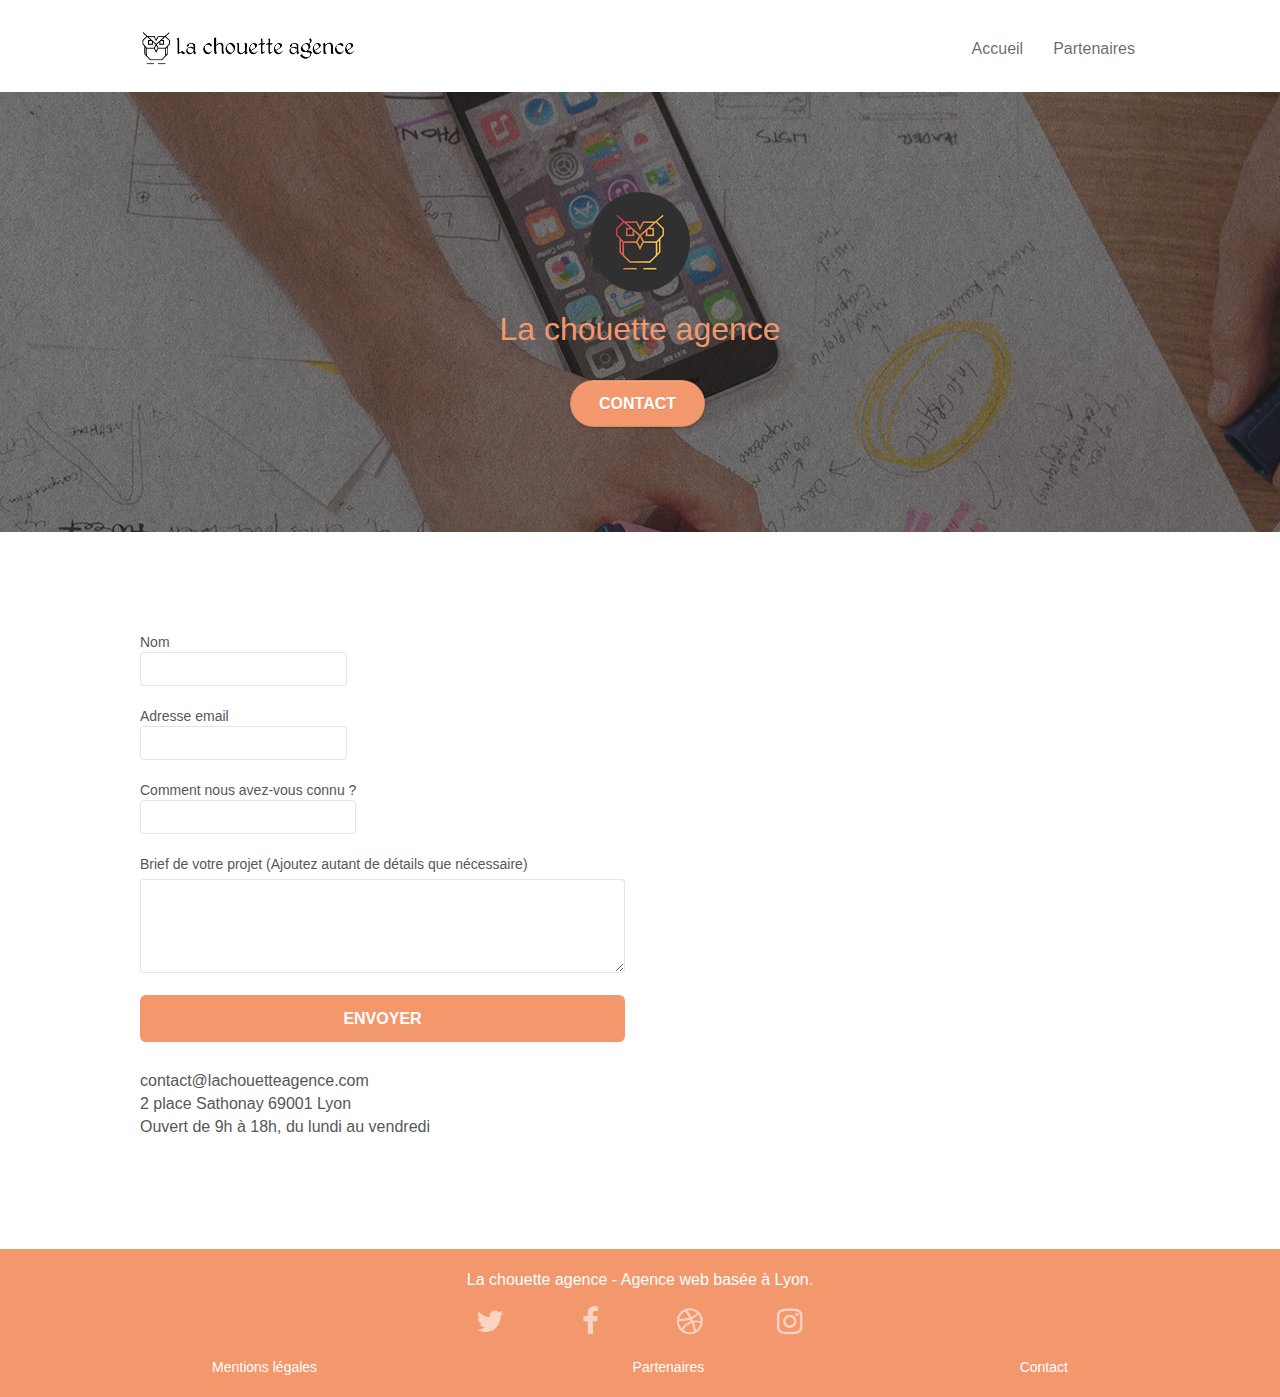
==== commit 488ad64f: "2601_2" ====
--- a/contact.html
+++ b/contact.html
@@ -151,13 +151,17 @@
 									type="submit">
 									Envoyer
 								</button>
+								<p> <br/>
+									contact@lachouetteagence.com<br>2 place Sathonay 69001 Lyon<br>Ouvert de 9h à 18h, du
+									lundi au vendredi<br>
+								</p>
 							</form>
 						</div>
 						<div class="col-sm-6">
-							<p>
-								contact@lachouetteagence.com<br>2 place Sathonay 69001 Lyon<br>Ouvert de 9h à 18h, du
-								lundi au vendredi<br>
-							</p>
+							<iframe src="https://www.google.com/maps/embed?pb=!1m18!1m12!1m3!1d2783.08295065562!2d4.827978616167382!3d45.
+							76952782103771!2m3!1f0!2f0!3f0!3m2!1i1024!2i768!4f13.1!3m3!1m2!1s0x47f4eb020f3664e9%3A0x13e3d71752922c1f!2s2%
+							20Place%20Sathonay%2C%2069001%20Lyon!5e0!3m2!1sfr!2sfr!4v1611681442254!5m2!1sfr!2sfr" width="600" height="450" 
+							frameborder="0" style="border:0;" allowfullscreen="" aria-hidden="false" tabindex="0"></iframe>
 						</div>
 					</div>
 				</div>
--- a/style_2.css
+++ b/style_2.css
@@ -1,3 +1,6 @@
+html {
+    scroll-behavior: smooth;
+}
 body {
     margin: 0;
     padding: 0;
@@ -93,6 +96,7 @@
 .texture-paper::before {
     background: url("img/texture-paper.png");
     background-size: 280px 280px;
+    /* background-color: rgba(161, 14, 14, 0.001); */
 }
 
 .b-parallax {
@@ -737,6 +741,7 @@
 
 .white {
     color: #FFFFFF!important;
+    margin-bottom: 15px;
 }
 
 .portfolio-thumb {
@@ -753,7 +758,7 @@
 }
 
 .black-background {
-    background-color: rgba(165, 147, 99, 0.7);
+    background-color: rgba(87, 82, 70, 0.7);
     padding: 40px 40px 40px 40px;
 }
 
@@ -1044,7 +1049,7 @@
 .footerList{
     display: flex;
     justify-content: space-around;
-    margin-top: 50px;
+    margin-top: 20px;
 }
 .txt{
     color: #fff;
@@ -1065,4 +1070,9 @@
 ul {
     list-style: circle;
  }
-
+.legal {
+    margin-left: 50px;
+    margin-right: 50px;
+    padding-bottom: 50px;
+    padding-top: 50px;
+}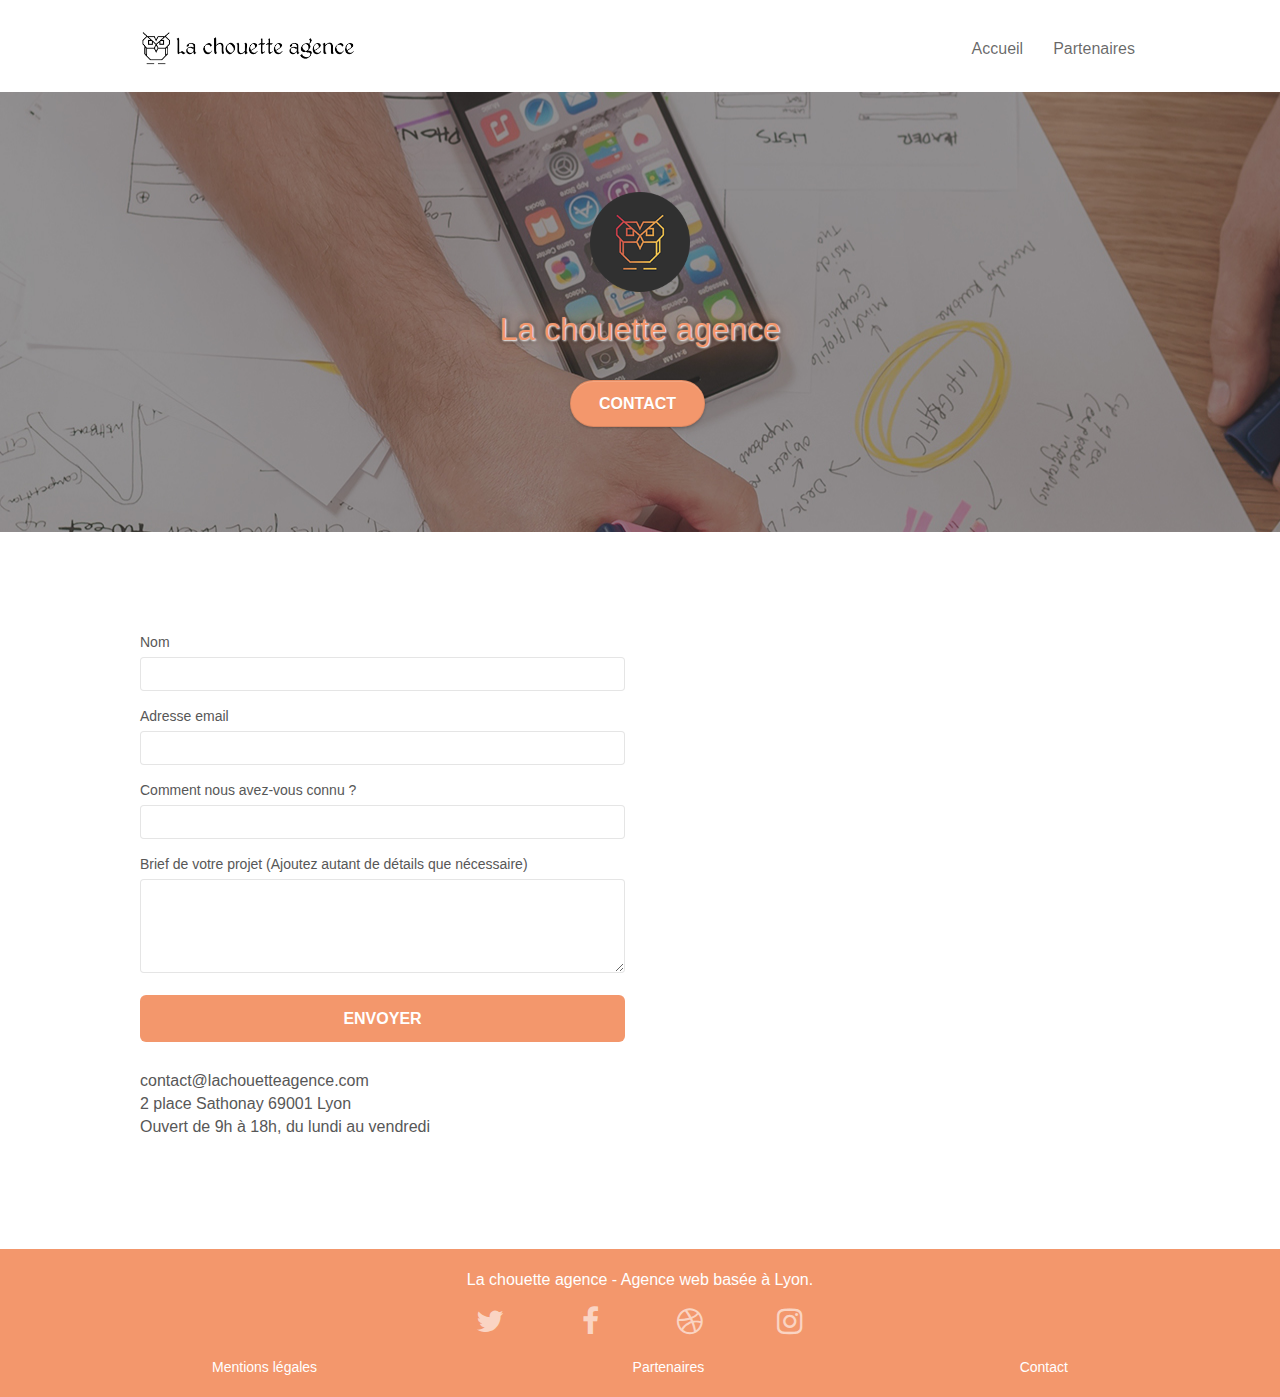
==== commit 14dbefe4: "2601_5" ====
--- a/contact.html
+++ b/contact.html
@@ -1,6 +1,5 @@
 <!doctype html>
 <!-- M/ Modification de la langue en Fr  -->
-<!-- Copie de tout le head+header de l'index-->
 
 <html lang="fr">
 <!-- M/ Balise modifié -->
@@ -27,11 +26,11 @@
 	<link rel="canonical" href="http://sitedelachouette.com">
 	<!-- M/ Ajout balise canonical pour bien redirigé les liens et etre prêt à en recevoir plus lors d'ajout de futurs liens/pages/devises...  -->
 
-	<link rel="shortcut icon" type="image/png" href="favicon.jpg" loading="lazy">
-	<!-- M/ Ajout loading lazy -->
-
-	<link rel="stylesheet" type="text/css" href="./css/bootstrap.css">
-	<link rel="stylesheet" type="text/css" href="style_2.css">
+	<link rel="shortcut icon" type="image/png" href="favicon.jpg">
+	
+
+	<link rel="stylesheet" type="text/css" href="./css/bootstrap_min.css">
+	<link rel="stylesheet" type="text/css" href="style_min.css">
 	<link rel="stylesheet" type="text/css" href="./css/font-awesome.css">
 	<link rel="stylesheet" type="text/css" href="./css/et-line.css">
 
@@ -126,20 +125,20 @@
 								<div class="form-group">
 									<label for="name">
 										Nom
-										<input id="name" type="text" class="form-control" required />
-									</label>
+									</label>
+									<input id="name" type="text" class="form-control" required />
 								</div>
 								<div class="form-group">
 									<label for="email">
 										Adresse email
-										<input id="email" type="email" class="form-control" required />
-									</label>
+									</label>
+									<input id="email" type="email" class="form-control" required />
 								</div>
 								<div class="form-group">
 									<label for="ask">
 										Comment nous avez-vous connu ?
-										<input class="form-control" type="text" required />
-									</label>
+									</label>
+									<input class="form-control" type="text" required />
 								</div>
 								<div class="form-group">
 									<label for="brief">
@@ -158,10 +157,7 @@
 							</form>
 						</div>
 						<div class="col-sm-6">
-							<iframe src="https://www.google.com/maps/embed?pb=!1m18!1m12!1m3!1d2783.08295065562!2d4.827978616167382!3d45.
-							76952782103771!2m3!1f0!2f0!3f0!3m2!1i1024!2i768!4f13.1!3m3!1m2!1s0x47f4eb020f3664e9%3A0x13e3d71752922c1f!2s2%
-							20Place%20Sathonay%2C%2069001%20Lyon!5e0!3m2!1sfr!2sfr!4v1611681442254!5m2!1sfr!2sfr" width="600" height="450" 
-							frameborder="0" style="border:0;" allowfullscreen="" aria-hidden="false" tabindex="0"></iframe>
+							<iframe src="https://www.google.com/maps/embed?pb=!1m18!1m12!1m3!1d2783.08295065562!2d4.827978616167382!3d45.76952782103771!2m3!1f0!2f0!3f0!3m2!1i1024!2i768!4f13.1!3m3!1m2!1s0x47f4eb020f3664e9%3A0x13e3d71752922c1f!2s2%20Place%20Sathonay%2C%2069001%20Lyon!5e0!3m2!1sfr!2sfr!4v1611681442254!5m2!1sfr!2sfr" width="600" height="450" style="border:0;" allowfullscreen="" aria-hidden="false" tabindex="0"></iframe>
 						</div>
 					</div>
 				</div>
--- a/style_min.css
+++ b/style_min.css
@@ -0,0 +1 @@
+html{scroll-behavior:smooth}body{margin:0;padding:0;background:#fff;overflow-x:hidden;-webkit-font-smoothing:antialiased;-moz-osx-font-smoothing:grayscale}a,button{transition:all .3s ease-in-out;outline:0!important}a:hover{text-decoration:none;cursor:pointer}#page-loading-blocs-notifaction{position:fixed;top:0;bottom:0;width:100%;z-index:100000;background:#fff url(img/pageload-spinner.gif) no-repeat center center}.bloc{width:100%;clear:both;background:50% 50% no-repeat;padding:0 50px;-webkit-background-size:cover;-moz-background-size:cover;-o-background-size:cover;background-size:cover;position:relative}.bloc .container{padding-left:0;padding-right:0}.bloc-lg{padding:100px 50px}.bloc-md{padding:50px}.bloc-sm{padding:20px 50px}.bg-b-edge,.bg-bl-edge,.bg-br-edge,.bg-center,.bg-l-edge,.bg-r-edge,.bg-repeat,.bg-t-edge,.bg-tl-edge,.bg-tr-edge{-webkit-background-size:auto!important;-moz-background-size:auto!important;-o-background-size:auto!important;background-size:auto!important}.bg-repeat{background:repeat}.bg-t-edge{background:top no-repeat}.bloc-bg-texture::before{content:"";background-size:2px 2px;top:0;bottom:0;left:0;right:0}.texture-paper::before{background:url(img/texture-paper.png);background-size:280px 280px}.b-parallax{background-attachment:fixed}.d-bloc{color:rgba(255,255,255,.7)}.d-bloc button:hover{color:rgba(255,255,255,.9)}.d-bloc .icon-round,.d-bloc .icon-rounded,.d-bloc .icon-semi-rounded-a,.d-bloc .icon-semi-rounded-b,.d-bloc .icon-square{border-color:rgba(255,255,255,.9)}.d-bloc .divider-h span{border-color:rgba(255,255,255,.2)}.d-bloc .a-btn,.d-bloc .navbar a,.d-bloc .navbar-brand,.d-bloc a .icon-lg,.d-bloc a .icon-md,.d-bloc a .icon-sm,.d-bloc a .icon-xl,.d-bloc h1 a,.d-bloc h2 a,.d-bloc h3 a,.d-bloc h4 a,.d-bloc h5 a,.d-bloc h6 a,.d-bloc p a{color:rgba(255,255,255,.6)}.d-bloc .a-btn:hover,.d-bloc .navbar a:hover,.d-bloc .navbar-brand:hover,.d-bloc a:hover .icon-lg,.d-bloc a:hover .icon-md,.d-bloc a:hover .icon-sm,.d-bloc a:hover .icon-xl,.d-bloc h1 a:hover,.d-bloc h2 a:hover,.d-bloc h3 a:hover,.d-bloc h4 a:hover,.d-bloc h5 a:hover,.d-bloc h6 a:hover,.d-bloc p a:hover{color:#fff}.d-bloc .navbar-toggle .icon-bar{background:#fff}.d-bloc .btn-wire,.d-bloc .btn-wire:hover{color:#fff;border-color:#fff}.d-bloc .panel{color:rgba(0,0,0,.5)}.d-bloc .panel button:hover{color:rgba(0,0,0,.7)}.d-bloc .panel icon{border-color:rgba(0,0,0,.7)}.d-bloc .panel .divider-h span{border-color:rgba(0,0,0,.1)}.d-bloc .panel .a-btn{color:rgba(0,0,0,.6)}.d-bloc .panel .a-btn:hover{color:#000}.d-bloc .panel .btn-wire,.d-bloc .panel .btn-wire:hover{color:rgba(0,0,0,.7);border-color:rgba(0,0,0,.3)}.d-bloc .panel,.l-bloc{color:rgba(0,0,0,.5)}.d-bloc .panel button:hover,.l-bloc button:hover{color:rgba(0,0,0,.7)}.l-bloc .icon-round,.l-bloc .icon-rounded,.l-bloc .icon-semi-rounded-a,.l-bloc .icon-semi-rounded-b,.l-bloc .icon-square{border-color:rgba(0,0,0,.7)}.d-bloc .panel .divider-h span,.l-bloc .divider-h span{border-color:rgba(0,0,0,.1)}.d-bloc .panel .a-btn,.l-bloc .a-btn,.l-bloc .navbar a,.l-bloc .navbar-brand,.l-bloc a .icon-lg,.l-bloc a .icon-md,.l-bloc a .icon-sm,.l-bloc a .icon-xl,.l-bloc h1 a,.l-bloc h2 a,.l-bloc h3 a,.l-bloc h4 a,.l-bloc h5 a,.l-bloc h6 a,.l-bloc p a{color:rgba(0,0,0,.6)}.d-bloc .panel .a-btn:hover,.l-bloc .a-btn:hover,.l-bloc .navbar a:hover,.l-bloc .navbar-brand:hover,.l-bloc a:hover .icon-lg,.l-bloc a:hover .icon-md,.l-bloc a:hover .icon-sm,.l-bloc a:hover .icon-xl,.l-bloc h1 a:hover,.l-bloc h2 a:hover,.l-bloc h3 a:hover,.l-bloc h4 a:hover,.l-bloc h5 a:hover,.l-bloc h6 a:hover,.l-bloc p a:hover{color:#000}.l-bloc .navbar-toggle .icon-bar{color:rgba(0,0,0,.6)}.d-bloc .panel .btn-wire,.d-bloc .panel .btn-wire:hover,.l-bloc .btn-wire,.l-bloc .btn-wire:hover{color:rgba(0,0,0,.7);border-color:rgba(0,0,0,.3)}.voffset{margin-top:30px}.voffset-lg{margin-top:80px}.row-no-gutters{margin-right:0;margin-left:0}.row.row-no-gutters>[class*=" col-"],.row.row-no-gutters>[class^=col-]{padding-right:0;padding-left:0}#bloc-1-hero h1{font-size:32px}.navbar{margin-bottom:0;z-index:1}.navbar-brand{height:auto;padding:3px 15px;font-size:25px;font-weight:400;font-weight:600;line-height:44px}.navbar-brand img{max-height:200px;margin:0 5px 0 0;display:inline}.navbar-brand img[src$=svg]{min-width:100px}.nav-center .navbar-brand img{margin:0}.navbar .nav{padding-top:2px;margin-right:-16px;float:right;z-index:1}.nav>li{float:left;margin-top:4px;font-size:16px}.navbar-nav .open .dropdown-menu>li>a{text-align:inherit}.nav>li a:focus,.nav>li a:hover{background:0 0}.navbar-toggle{margin:10px 10px 0 0;border:0}.navbar-toggle:hover{background:0 0!important}.navbar-toggle .icon-bar{background-color:rgba(0,0,0,.5);width:26px}.nav-invert .navbar .nav{float:left}.nav-invert .navbar-brand,.nav-invert .navbar-header{float:right;position:relative;z-index:2}@media (min-width:768px){.site-navigation{position:absolute;top:50%;right:20px;transform:translate(0,-50%);-webkit-transform:translateY(-50%)}.nav>li .dropdown-menu a,.nav>li .dropdown-menu a:hover{color:#484848}.nav-invert .site-navigation{left:0;right:0}.nav-center{text-align:center}.nav-center .navbar-header{width:100%}.nav-center .nav>li,.nav-center .navbar-brand,.nav-center .navbar-header{float:none;display:inline-block}.nav-center .site-navigation{position:relative;width:100%;right:0;margin-right:0;margin-top:20px}.nav-center.mini-nav .navbar-toggle{float:none;margin:10px auto 0}}.nav>li>.dropdown a{background:0 0!important;display:block;padding:14px 15px}nav .caret{margin:0 5px}.dropdown-menu .dropdown-menu{top:-8px;left:100%}.dropdown-menu .dropmenu-flow-right{top:100%;left:0;margin-left:-1px;border-top-left-radius:0;border-top-right-radius:0}.dropdown-menu .dropdown span{border:4px solid #000;border-top-color:transparent;border-right-color:transparent;border-bottom-color:transparent;margin:6px -5px 0 0!important;float:right}.mg-md{margin-top:10px;margin-bottom:20px}.mg-lg{margin-top:10px;margin-bottom:40px}.btn{margin:0 5px 5px 0}.btn.pull-right{margin:0 0 5px 5px}.btn-d,.btn-d:focus,.btn-d:hover{color:#fff;background:rgba(0,0,0,.3)}button{outline:0!important}.btn-rd{border-radius:40px}.btn-clean{border:1px solid rgba(0,0,0,.08);border-bottom-color:rgba(0,0,0,.1);text-shadow:0 1px 0 rgba(0,0,1,.1);box-shadow:0 1px 3px rgba(0,0,1,.25),inset 0 1px 0 0 rgba(255,255,255,.15)}.icon-md{font-size:30px!important}.icon-lg{font-size:60px!important}.sm-shadow{text-shadow:0 1px 2px rgba(0,0,0,.3)}.panel-sq,.panel-sq .panel-footer,.panel-sq .panel-heading{border-radius:0}.panel-rd{border-radius:30px}.panel-rd .panel-heading{border-radius:29px 29px 0 0}.panel-rd .panel-footer{border-radius:0 0 29px 29px}.form-control{border-color:rgba(0,0,0,.1);box-shadow:none}.scrollToTop{width:40px;height:40px;position:fixed;bottom:20px;right:20px;opacity:0;z-index:500;transition:all .3s ease-in-out}.scrollToTop span{margin-top:6px}.showScrollTop{font-size:14px;opacity:1}a[data-lightbox]{position:relative;display:block;text-align:center}a[data-lightbox]:hover::before{content:"+";font-family:HelveticaNeue-Light,"Helvetica Neue Light","Helvetica Neue",Helvetica,Arial;font-size:32px;width:50px;height:50px;margin-left:-25px;border-radius:50%;background:rgba(0,0,0,.6);color:#fff;font-weight:100;z-index:1;position:absolute;top:50%;transform:translateY(-50%);-webkit-transform:translateY(-50%)}a[data-lightbox]:hover img{opacity:.6;-webkit-animation-fill-mode:none;animation-fill-mode:none}#lightbox-modal{display:flex;align-items:center}#lightbox-modal .modal-dialog{width:90%;max-width:900px;margin:0 auto 0}#lightbox-modal .modal-dialog img{max-height:90vh;margin:0 auto}.lightbox-caption{padding:20px;color:#fff;background:rgba(0,0,0,.5);position:absolute;left:15px;right:15px;bottom:5px}.close-lightbox{color:#fff;font-size:30px;position:absolute;top:20px;right:20px;z-index:20;background:rgba(0,0,0,.5);border:none;line-height:30px;padding:0 9px 5px;opacity:.3}.close-lightbox:hover,.next-lightbox:hover,.prev-lightbox:hover{opacity:1;color:#fff}.next-lightbox,.prev-lightbox{font-size:20px;color:rgba(255,255,255,.9);background:rgba(0,0,0,.5);transition:all .2s ease-in-out;position:absolute;top:45%;z-index:1;opacity:.4}.next-lightbox{padding:6px 8px 1px 13px;right:25px}.prev-lightbox{padding:6px 13px 1px 10px;left:25px}.snapshot-lb .modal-body{padding-bottom:45px}.snapshot-lb .lightbox-caption{padding:0;color:rgba(0,0,0,.5);background:0 0}.btn,a,h1,h2,h3,h4,h5,h6,label,p{font-family:helvetica;font-weight:400;color:#575757}.container{max-width:1000px}.hero-bloc-text{font-size:38px}.hero-bloc-text-sub{font-size:36px}.statement-bloc-text{line-height:26px;font-style:italic;font-size:20px;text-align:center;font-weight:lighter;max-width:520px;margin:auto auto auto auto}p{font-size:16px}.tight-width-whitespace{max-width:600px;margin:auto auto auto auto}.h1{font-size:20px;font-family:"Open Sans"}.cta-hero{margin-top:22px;color:#fff!important;text-transform:uppercase;padding:12px 28px 12px 28px;font-size:16px;font-weight:700}.social{max-width:400px;margin:auto auto auto auto}h2{font-size:22px;line-height:1.4em}h3{font-size:15px;text-transform:uppercase;font-weight:700;color:#333!important}.med-width-whitespace{max-width:800px;margin:auto auto auto auto;box-shadow:0 0 0 #000}h1{color:#333!important}h4{color:#333!important}.icons{margin-bottom:14px;margin-top:24px}.white{color:#fff!important;margin-bottom:15px}.portfolio-thumb{margin-bottom:24px}.portfolio-row{margin-bottom:44px;margin-top:50px}.avatar{box-shadow:0 4px 9px rgba(0,0,0,.3)}.black-background{background-color:rgba(87,82,70,.7);padding:40px 40px 40px 40px}.bold-link{font-weight:900;text-decoration:underline!important}.bgc-white{background-color:#fff}.bgc-dark-slate-blue{background-color:#364577}.bgc-atomic-tangerine{background-color:#f3976c}.tc-white{color:#f3976c!important;text-shadow:1px 1px 2px #fff,0 0 1em #f3976c,0 0 .2em #000}.btn-atomic-tangerine{background:#f3976c;color:#fff!important}.btn-atomic-tangerine:hover{background:#c27956!important;color:#fff!important}.ltc-white{color:#fff!important}.ltc-white:hover{color:#ccc!important}.ltc-atomic-tangerine{color:#f3976c!important}.ltc-atomic-tangerine:hover{color:#c27956!important}.icon-dark-slate-blue{color:#364577!important;border-color:#364577!important}.bg-dots-bg{background-image:url(img/dots-bg.png)}.bg-lines-h2-bg{background-image:url(img/lines-h2-bg.png)}.bg-banniere{background-image:url(img/la-chouette-agence-banniere.jpg)}.bg-presentation{background-image:url(img/image-de-presentation.jpg)}@media (max-width:1024px){.bloc{padding-left:20px;padding-right:20px}.bloc-tile-2.full-width-bloc .container,.bloc-tile-3.full-width-bloc .container,.bloc-tile-4.full-width-bloc .container,.bloc.full-width-bloc{padding-left:0;padding-right:0}}@media (max-width:992px) and (min-width:768px){.navbar .nav{max-width:80%}.nav-center.navbar .nav{max-width:100%}}@media only screen and (min-width:768px) and (max-width:1024px) and (orientation:landscape){.b-parallax{background-attachment:scroll}}@media only screen and (min-width:1024px) and (max-width:1366px) and (-webkit-min-device-pixel-ratio:1.5){.b-parallax{background-attachment:scroll}}@media (max-width:991px){.container{width:100%}.b-parallax{background-attachment:scroll}#hero-bloc,.page-container{overflow-x:hidden;position:relative}.bloc-group,.bloc-group .bloc{display:block;width:100%}.bloc-fill-screen .fill-bloc-bottom-edge,.bloc-fill-screen .fill-bloc-top-edge{padding:0 20px}}@media (max-width:767px){.page-container{overflow-x:hidden;position:relative}#disqus_thread,h1,h2,h3,h4,h5,h6,p{padding-left:10px!important;padding-right:10px!important}.b-parallax{background-attachment:scroll}.navbar .nav{padding-top:0;border-top:1px solid rgba(0,0,0,.2);float:none!important}.navbar.row{margin-left:0;margin-right:0}.site-navigation{position:inherit;transform:none;-webkit-transform:none;-ms-transform:none}.nav>li{margin-top:0;border-bottom:1px solid rgba(0,0,0,.1);background:rgba(0,0,0,.05);text-align:left;padding-left:15px;width:100%}.nav>li:hover{background:rgba(0,0,0,.08)}.dropdown .dropdown a .caret{float:none;margin:5px 0 0 10px!important;border:4px solid #000;border-bottom-color:transparent;border-right-color:transparent;border-left-color:transparent}#hero-bloc .navbar .nav{background:rgba(0,0,0,.8)}#hero-bloc .navbar .nav a{color:rgba(255,255,255,.6)}.hero{padding:50px 0}.hero-nav{left:-1px;right:-1px}.navbar-collapse{padding:0;overflow-x:hidden;-webkit-box-shadow:none;box-shadow:none}.navbar-brand img{max-height:40px;width:auto}.nav-invert .navbar-header{float:none;width:100%}.nav-invert .navbar-toggle{float:left;margin-left:10px}.bloc{padding-left:0;padding-right:0}.bloc-lg,.bloc-xl,.bloc-xxl{padding:40px 0}.bloc-md,.bloc-sm{padding-left:0;padding-right:0}.bloc-fill-screen .fill-bloc-bottom-edge,.bloc-fill-screen .fill-bloc-top-edge,.bloc-tile-2 .container,.bloc-tile-3 .container,.bloc-tile-4 .container{padding-left:0;padding-right:0}.a-block{padding:0 10px}.btn-dwn{display:none}.voffset{margin-top:5px}.voffset-md{margin-top:20px}.voffset-lg{margin-top:30px}form{padding:5px}.close-lightbox{display:inline-block}.blocsapp-device-iphone5{background-size:216px 425px;padding-top:60px;width:216px;height:425px}.blocsapp-device-iphone5 img{width:180px;height:320px}}@media (max-width:400px){.bloc{padding-left:0;padding-right:0}}@media (max-width:767px){.bloc-mob-center-text{text-align:center}}.footerList{display:flex;justify-content:space-around;margin-top:20px}.txt{color:#fff}.col-sm-4{color:#f3976c;font-family:fantasy;font-size:1.5em}.col-sm-5{color:#2c1705;font-family:Georgia,'Times New Roman',Times,serif}ul{list-style:circle}.legal{margin-left:50px;margin-right:50px;padding-bottom:50px;padding-top:50px}@keyframes fadeIndex{0%{transform:translateY(15px);opacity:0}100%{transform:translateY(0);opacity:1}}body{animation:fadeIndex ease-in .3s}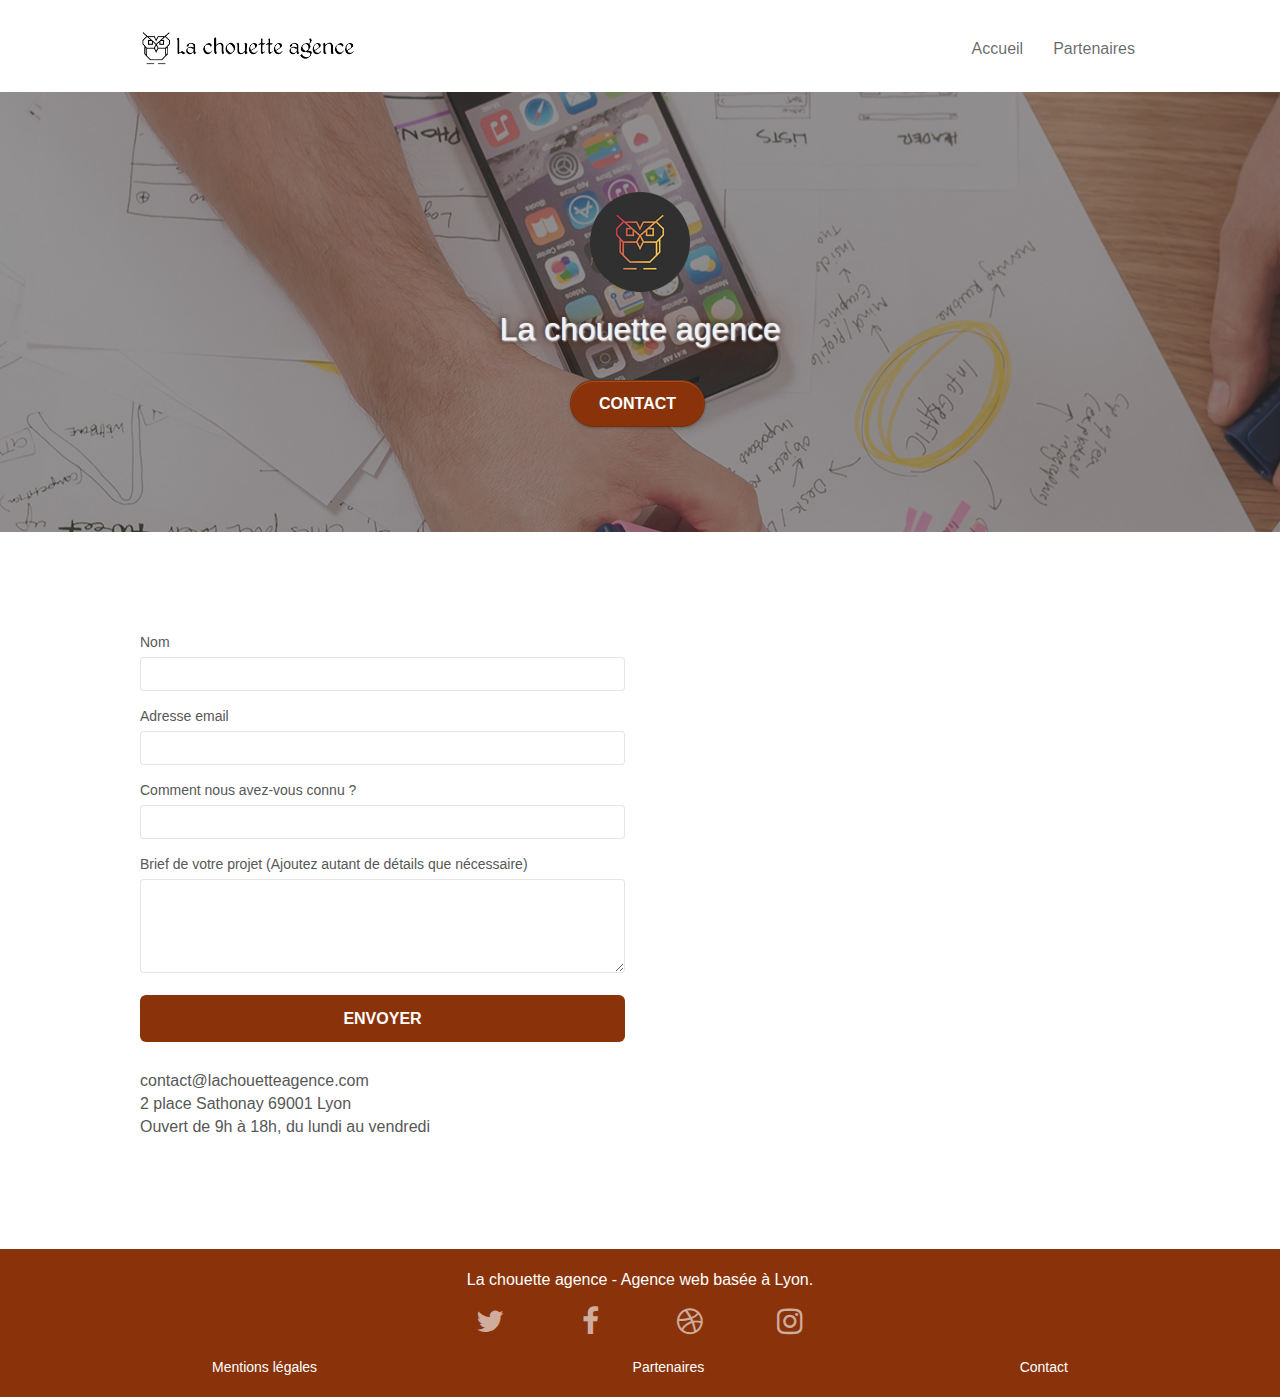
==== commit 9dd0181d: "2701-7" ====
--- a/contact.html
+++ b/contact.html
@@ -1,5 +1,5 @@
 <!doctype html>
-<!-- M/ Modification de la langue en Fr  -->
+<!-- M/ Modification de la langue en Fr -->
 
 <html lang="fr">
 <!-- M/ Balise modifié -->
@@ -120,8 +120,7 @@
 				<div class="container bloc-lg">
 					<div class="row">
 						<div class="col-sm-6">
-							<form id="form_1" novalidate success-msg="Your message has been sent."
-								fail-msg="Sorry it seems that our mail server is not responding, Sorry for the inconvenience!">
+							<form id="form_1">
 								<div class="form-group">
 									<label for="name">
 										Nom
@@ -138,10 +137,10 @@
 									<label for="ask">
 										Comment nous avez-vous connu ?
 									</label>
-									<input class="form-control" type="text" required />
-								</div>
-								<div class="form-group">
-									<label for="brief">
+									<input id="ask" class="form-control" type="text" required />
+								</div>
+								<div class="form-group">
+									<label for="message">
 										Brief de votre projet (Ajoutez autant de détails que nécessaire)<br>
 									</label>
 									<textarea id="message" class="form-control" rows="4" cols="50" required></textarea>
--- a/style_min.css
+++ b/style_min.css
@@ -1 +1 @@
-html{scroll-behavior:smooth}body{margin:0;padding:0;background:#fff;overflow-x:hidden;-webkit-font-smoothing:antialiased;-moz-osx-font-smoothing:grayscale}a,button{transition:all .3s ease-in-out;outline:0!important}a:hover{text-decoration:none;cursor:pointer}#page-loading-blocs-notifaction{position:fixed;top:0;bottom:0;width:100%;z-index:100000;background:#fff url(img/pageload-spinner.gif) no-repeat center center}.bloc{width:100%;clear:both;background:50% 50% no-repeat;padding:0 50px;-webkit-background-size:cover;-moz-background-size:cover;-o-background-size:cover;background-size:cover;position:relative}.bloc .container{padding-left:0;padding-right:0}.bloc-lg{padding:100px 50px}.bloc-md{padding:50px}.bloc-sm{padding:20px 50px}.bg-b-edge,.bg-bl-edge,.bg-br-edge,.bg-center,.bg-l-edge,.bg-r-edge,.bg-repeat,.bg-t-edge,.bg-tl-edge,.bg-tr-edge{-webkit-background-size:auto!important;-moz-background-size:auto!important;-o-background-size:auto!important;background-size:auto!important}.bg-repeat{background:repeat}.bg-t-edge{background:top no-repeat}.bloc-bg-texture::before{content:"";background-size:2px 2px;top:0;bottom:0;left:0;right:0}.texture-paper::before{background:url(img/texture-paper.png);background-size:280px 280px}.b-parallax{background-attachment:fixed}.d-bloc{color:rgba(255,255,255,.7)}.d-bloc button:hover{color:rgba(255,255,255,.9)}.d-bloc .icon-round,.d-bloc .icon-rounded,.d-bloc .icon-semi-rounded-a,.d-bloc .icon-semi-rounded-b,.d-bloc .icon-square{border-color:rgba(255,255,255,.9)}.d-bloc .divider-h span{border-color:rgba(255,255,255,.2)}.d-bloc .a-btn,.d-bloc .navbar a,.d-bloc .navbar-brand,.d-bloc a .icon-lg,.d-bloc a .icon-md,.d-bloc a .icon-sm,.d-bloc a .icon-xl,.d-bloc h1 a,.d-bloc h2 a,.d-bloc h3 a,.d-bloc h4 a,.d-bloc h5 a,.d-bloc h6 a,.d-bloc p a{color:rgba(255,255,255,.6)}.d-bloc .a-btn:hover,.d-bloc .navbar a:hover,.d-bloc .navbar-brand:hover,.d-bloc a:hover .icon-lg,.d-bloc a:hover .icon-md,.d-bloc a:hover .icon-sm,.d-bloc a:hover .icon-xl,.d-bloc h1 a:hover,.d-bloc h2 a:hover,.d-bloc h3 a:hover,.d-bloc h4 a:hover,.d-bloc h5 a:hover,.d-bloc h6 a:hover,.d-bloc p a:hover{color:#fff}.d-bloc .navbar-toggle .icon-bar{background:#fff}.d-bloc .btn-wire,.d-bloc .btn-wire:hover{color:#fff;border-color:#fff}.d-bloc .panel{color:rgba(0,0,0,.5)}.d-bloc .panel button:hover{color:rgba(0,0,0,.7)}.d-bloc .panel icon{border-color:rgba(0,0,0,.7)}.d-bloc .panel .divider-h span{border-color:rgba(0,0,0,.1)}.d-bloc .panel .a-btn{color:rgba(0,0,0,.6)}.d-bloc .panel .a-btn:hover{color:#000}.d-bloc .panel .btn-wire,.d-bloc .panel .btn-wire:hover{color:rgba(0,0,0,.7);border-color:rgba(0,0,0,.3)}.d-bloc .panel,.l-bloc{color:rgba(0,0,0,.5)}.d-bloc .panel button:hover,.l-bloc button:hover{color:rgba(0,0,0,.7)}.l-bloc .icon-round,.l-bloc .icon-rounded,.l-bloc .icon-semi-rounded-a,.l-bloc .icon-semi-rounded-b,.l-bloc .icon-square{border-color:rgba(0,0,0,.7)}.d-bloc .panel .divider-h span,.l-bloc .divider-h span{border-color:rgba(0,0,0,.1)}.d-bloc .panel .a-btn,.l-bloc .a-btn,.l-bloc .navbar a,.l-bloc .navbar-brand,.l-bloc a .icon-lg,.l-bloc a .icon-md,.l-bloc a .icon-sm,.l-bloc a .icon-xl,.l-bloc h1 a,.l-bloc h2 a,.l-bloc h3 a,.l-bloc h4 a,.l-bloc h5 a,.l-bloc h6 a,.l-bloc p a{color:rgba(0,0,0,.6)}.d-bloc .panel .a-btn:hover,.l-bloc .a-btn:hover,.l-bloc .navbar a:hover,.l-bloc .navbar-brand:hover,.l-bloc a:hover .icon-lg,.l-bloc a:hover .icon-md,.l-bloc a:hover .icon-sm,.l-bloc a:hover .icon-xl,.l-bloc h1 a:hover,.l-bloc h2 a:hover,.l-bloc h3 a:hover,.l-bloc h4 a:hover,.l-bloc h5 a:hover,.l-bloc h6 a:hover,.l-bloc p a:hover{color:#000}.l-bloc .navbar-toggle .icon-bar{color:rgba(0,0,0,.6)}.d-bloc .panel .btn-wire,.d-bloc .panel .btn-wire:hover,.l-bloc .btn-wire,.l-bloc .btn-wire:hover{color:rgba(0,0,0,.7);border-color:rgba(0,0,0,.3)}.voffset{margin-top:30px}.voffset-lg{margin-top:80px}.row-no-gutters{margin-right:0;margin-left:0}.row.row-no-gutters>[class*=" col-"],.row.row-no-gutters>[class^=col-]{padding-right:0;padding-left:0}#bloc-1-hero h1{font-size:32px}.navbar{margin-bottom:0;z-index:1}.navbar-brand{height:auto;padding:3px 15px;font-size:25px;font-weight:400;font-weight:600;line-height:44px}.navbar-brand img{max-height:200px;margin:0 5px 0 0;display:inline}.navbar-brand img[src$=svg]{min-width:100px}.nav-center .navbar-brand img{margin:0}.navbar .nav{padding-top:2px;margin-right:-16px;float:right;z-index:1}.nav>li{float:left;margin-top:4px;font-size:16px}.navbar-nav .open .dropdown-menu>li>a{text-align:inherit}.nav>li a:focus,.nav>li a:hover{background:0 0}.navbar-toggle{margin:10px 10px 0 0;border:0}.navbar-toggle:hover{background:0 0!important}.navbar-toggle .icon-bar{background-color:rgba(0,0,0,.5);width:26px}.nav-invert .navbar .nav{float:left}.nav-invert .navbar-brand,.nav-invert .navbar-header{float:right;position:relative;z-index:2}@media (min-width:768px){.site-navigation{position:absolute;top:50%;right:20px;transform:translate(0,-50%);-webkit-transform:translateY(-50%)}.nav>li .dropdown-menu a,.nav>li .dropdown-menu a:hover{color:#484848}.nav-invert .site-navigation{left:0;right:0}.nav-center{text-align:center}.nav-center .navbar-header{width:100%}.nav-center .nav>li,.nav-center .navbar-brand,.nav-center .navbar-header{float:none;display:inline-block}.nav-center .site-navigation{position:relative;width:100%;right:0;margin-right:0;margin-top:20px}.nav-center.mini-nav .navbar-toggle{float:none;margin:10px auto 0}}.nav>li>.dropdown a{background:0 0!important;display:block;padding:14px 15px}nav .caret{margin:0 5px}.dropdown-menu .dropdown-menu{top:-8px;left:100%}.dropdown-menu .dropmenu-flow-right{top:100%;left:0;margin-left:-1px;border-top-left-radius:0;border-top-right-radius:0}.dropdown-menu .dropdown span{border:4px solid #000;border-top-color:transparent;border-right-color:transparent;border-bottom-color:transparent;margin:6px -5px 0 0!important;float:right}.mg-md{margin-top:10px;margin-bottom:20px}.mg-lg{margin-top:10px;margin-bottom:40px}.btn{margin:0 5px 5px 0}.btn.pull-right{margin:0 0 5px 5px}.btn-d,.btn-d:focus,.btn-d:hover{color:#fff;background:rgba(0,0,0,.3)}button{outline:0!important}.btn-rd{border-radius:40px}.btn-clean{border:1px solid rgba(0,0,0,.08);border-bottom-color:rgba(0,0,0,.1);text-shadow:0 1px 0 rgba(0,0,1,.1);box-shadow:0 1px 3px rgba(0,0,1,.25),inset 0 1px 0 0 rgba(255,255,255,.15)}.icon-md{font-size:30px!important}.icon-lg{font-size:60px!important}.sm-shadow{text-shadow:0 1px 2px rgba(0,0,0,.3)}.panel-sq,.panel-sq .panel-footer,.panel-sq .panel-heading{border-radius:0}.panel-rd{border-radius:30px}.panel-rd .panel-heading{border-radius:29px 29px 0 0}.panel-rd .panel-footer{border-radius:0 0 29px 29px}.form-control{border-color:rgba(0,0,0,.1);box-shadow:none}.scrollToTop{width:40px;height:40px;position:fixed;bottom:20px;right:20px;opacity:0;z-index:500;transition:all .3s ease-in-out}.scrollToTop span{margin-top:6px}.showScrollTop{font-size:14px;opacity:1}a[data-lightbox]{position:relative;display:block;text-align:center}a[data-lightbox]:hover::before{content:"+";font-family:HelveticaNeue-Light,"Helvetica Neue Light","Helvetica Neue",Helvetica,Arial;font-size:32px;width:50px;height:50px;margin-left:-25px;border-radius:50%;background:rgba(0,0,0,.6);color:#fff;font-weight:100;z-index:1;position:absolute;top:50%;transform:translateY(-50%);-webkit-transform:translateY(-50%)}a[data-lightbox]:hover img{opacity:.6;-webkit-animation-fill-mode:none;animation-fill-mode:none}#lightbox-modal{display:flex;align-items:center}#lightbox-modal .modal-dialog{width:90%;max-width:900px;margin:0 auto 0}#lightbox-modal .modal-dialog img{max-height:90vh;margin:0 auto}.lightbox-caption{padding:20px;color:#fff;background:rgba(0,0,0,.5);position:absolute;left:15px;right:15px;bottom:5px}.close-lightbox{color:#fff;font-size:30px;position:absolute;top:20px;right:20px;z-index:20;background:rgba(0,0,0,.5);border:none;line-height:30px;padding:0 9px 5px;opacity:.3}.close-lightbox:hover,.next-lightbox:hover,.prev-lightbox:hover{opacity:1;color:#fff}.next-lightbox,.prev-lightbox{font-size:20px;color:rgba(255,255,255,.9);background:rgba(0,0,0,.5);transition:all .2s ease-in-out;position:absolute;top:45%;z-index:1;opacity:.4}.next-lightbox{padding:6px 8px 1px 13px;right:25px}.prev-lightbox{padding:6px 13px 1px 10px;left:25px}.snapshot-lb .modal-body{padding-bottom:45px}.snapshot-lb .lightbox-caption{padding:0;color:rgba(0,0,0,.5);background:0 0}.btn,a,h1,h2,h3,h4,h5,h6,label,p{font-family:helvetica;font-weight:400;color:#575757}.container{max-width:1000px}.hero-bloc-text{font-size:38px}.hero-bloc-text-sub{font-size:36px}.statement-bloc-text{line-height:26px;font-style:italic;font-size:20px;text-align:center;font-weight:lighter;max-width:520px;margin:auto auto auto auto}p{font-size:16px}.tight-width-whitespace{max-width:600px;margin:auto auto auto auto}.h1{font-size:20px;font-family:"Open Sans"}.cta-hero{margin-top:22px;color:#fff!important;text-transform:uppercase;padding:12px 28px 12px 28px;font-size:16px;font-weight:700}.social{max-width:400px;margin:auto auto auto auto}h2{font-size:22px;line-height:1.4em}h3{font-size:15px;text-transform:uppercase;font-weight:700;color:#333!important}.med-width-whitespace{max-width:800px;margin:auto auto auto auto;box-shadow:0 0 0 #000}h1{color:#333!important}h4{color:#333!important}.icons{margin-bottom:14px;margin-top:24px}.white{color:#fff!important;margin-bottom:15px}.portfolio-thumb{margin-bottom:24px}.portfolio-row{margin-bottom:44px;margin-top:50px}.avatar{box-shadow:0 4px 9px rgba(0,0,0,.3)}.black-background{background-color:rgba(87,82,70,.7);padding:40px 40px 40px 40px}.bold-link{font-weight:900;text-decoration:underline!important}.bgc-white{background-color:#fff}.bgc-dark-slate-blue{background-color:#364577}.bgc-atomic-tangerine{background-color:#f3976c}.tc-white{color:#f3976c!important;text-shadow:1px 1px 2px #fff,0 0 1em #f3976c,0 0 .2em #000}.btn-atomic-tangerine{background:#f3976c;color:#fff!important}.btn-atomic-tangerine:hover{background:#c27956!important;color:#fff!important}.ltc-white{color:#fff!important}.ltc-white:hover{color:#ccc!important}.ltc-atomic-tangerine{color:#f3976c!important}.ltc-atomic-tangerine:hover{color:#c27956!important}.icon-dark-slate-blue{color:#364577!important;border-color:#364577!important}.bg-dots-bg{background-image:url(img/dots-bg.png)}.bg-lines-h2-bg{background-image:url(img/lines-h2-bg.png)}.bg-banniere{background-image:url(img/la-chouette-agence-banniere.jpg)}.bg-presentation{background-image:url(img/image-de-presentation.jpg)}@media (max-width:1024px){.bloc{padding-left:20px;padding-right:20px}.bloc-tile-2.full-width-bloc .container,.bloc-tile-3.full-width-bloc .container,.bloc-tile-4.full-width-bloc .container,.bloc.full-width-bloc{padding-left:0;padding-right:0}}@media (max-width:992px) and (min-width:768px){.navbar .nav{max-width:80%}.nav-center.navbar .nav{max-width:100%}}@media only screen and (min-width:768px) and (max-width:1024px) and (orientation:landscape){.b-parallax{background-attachment:scroll}}@media only screen and (min-width:1024px) and (max-width:1366px) and (-webkit-min-device-pixel-ratio:1.5){.b-parallax{background-attachment:scroll}}@media (max-width:991px){.container{width:100%}.b-parallax{background-attachment:scroll}#hero-bloc,.page-container{overflow-x:hidden;position:relative}.bloc-group,.bloc-group .bloc{display:block;width:100%}.bloc-fill-screen .fill-bloc-bottom-edge,.bloc-fill-screen .fill-bloc-top-edge{padding:0 20px}}@media (max-width:767px){.page-container{overflow-x:hidden;position:relative}#disqus_thread,h1,h2,h3,h4,h5,h6,p{padding-left:10px!important;padding-right:10px!important}.b-parallax{background-attachment:scroll}.navbar .nav{padding-top:0;border-top:1px solid rgba(0,0,0,.2);float:none!important}.navbar.row{margin-left:0;margin-right:0}.site-navigation{position:inherit;transform:none;-webkit-transform:none;-ms-transform:none}.nav>li{margin-top:0;border-bottom:1px solid rgba(0,0,0,.1);background:rgba(0,0,0,.05);text-align:left;padding-left:15px;width:100%}.nav>li:hover{background:rgba(0,0,0,.08)}.dropdown .dropdown a .caret{float:none;margin:5px 0 0 10px!important;border:4px solid #000;border-bottom-color:transparent;border-right-color:transparent;border-left-color:transparent}#hero-bloc .navbar .nav{background:rgba(0,0,0,.8)}#hero-bloc .navbar .nav a{color:rgba(255,255,255,.6)}.hero{padding:50px 0}.hero-nav{left:-1px;right:-1px}.navbar-collapse{padding:0;overflow-x:hidden;-webkit-box-shadow:none;box-shadow:none}.navbar-brand img{max-height:40px;width:auto}.nav-invert .navbar-header{float:none;width:100%}.nav-invert .navbar-toggle{float:left;margin-left:10px}.bloc{padding-left:0;padding-right:0}.bloc-lg,.bloc-xl,.bloc-xxl{padding:40px 0}.bloc-md,.bloc-sm{padding-left:0;padding-right:0}.bloc-fill-screen .fill-bloc-bottom-edge,.bloc-fill-screen .fill-bloc-top-edge,.bloc-tile-2 .container,.bloc-tile-3 .container,.bloc-tile-4 .container{padding-left:0;padding-right:0}.a-block{padding:0 10px}.btn-dwn{display:none}.voffset{margin-top:5px}.voffset-md{margin-top:20px}.voffset-lg{margin-top:30px}form{padding:5px}.close-lightbox{display:inline-block}.blocsapp-device-iphone5{background-size:216px 425px;padding-top:60px;width:216px;height:425px}.blocsapp-device-iphone5 img{width:180px;height:320px}}@media (max-width:400px){.bloc{padding-left:0;padding-right:0}}@media (max-width:767px){.bloc-mob-center-text{text-align:center}}.footerList{display:flex;justify-content:space-around;margin-top:20px}.txt{color:#fff}.col-sm-4{color:#f3976c;font-family:fantasy;font-size:1.5em}.col-sm-5{color:#2c1705;font-family:Georgia,'Times New Roman',Times,serif}ul{list-style:circle}.legal{margin-left:50px;margin-right:50px;padding-bottom:50px;padding-top:50px}@keyframes fadeIndex{0%{transform:translateY(15px);opacity:0}100%{transform:translateY(0);opacity:1}}body{animation:fadeIndex ease-in .3s}+html{scroll-behavior:smooth}body{margin:0;padding:0;background:#fff;overflow-x:hidden;-webkit-font-smoothing:antialiased;-moz-osx-font-smoothing:grayscale}a,button{transition:all .3s ease-in-out;outline:0!important}a:hover{text-decoration:none;cursor:pointer}#page-loading-blocs-notifaction{position:fixed;top:0;bottom:0;width:100%;z-index:100000;background:#fff url(img/pageload-spinner.gif) no-repeat center center}.bloc{width:100%;clear:both;background:50% 50% no-repeat;padding:0 50px;-webkit-background-size:cover;-moz-background-size:cover;-o-background-size:cover;background-size:cover;position:relative}.bloc .container{padding-left:0;padding-right:0}.bloc-lg{padding:100px 50px}.bloc-md{padding:50px}.bloc-sm{padding:20px 50px}.bg-b-edge,.bg-bl-edge,.bg-br-edge,.bg-center,.bg-l-edge,.bg-r-edge,.bg-repeat,.bg-t-edge,.bg-tl-edge,.bg-tr-edge{-webkit-background-size:auto!important;-moz-background-size:auto!important;-o-background-size:auto!important;background-size:auto!important}.bg-repeat{background:repeat}.bg-t-edge{background:top no-repeat}.bloc-bg-texture::before{content:"";background-size:2px 2px;top:0;bottom:0;left:0;right:0}.texture-paper::before{background:url(img/texture-paper.png);background-size:280px 280px}.b-parallax{background-attachment:fixed}.d-bloc{color:rgba(255,255,255,.7)}.d-bloc button:hover{color:rgba(255,255,255,.9)}.d-bloc .icon-round,.d-bloc .icon-rounded,.d-bloc .icon-semi-rounded-a,.d-bloc .icon-semi-rounded-b,.d-bloc .icon-square{border-color:rgba(255,255,255,.9)}.d-bloc .divider-h span{border-color:rgba(255,255,255,.2)}.d-bloc .a-btn,.d-bloc .navbar a,.d-bloc .navbar-brand,.d-bloc a .icon-lg,.d-bloc a .icon-md,.d-bloc a .icon-sm,.d-bloc a .icon-xl,.d-bloc h1 a,.d-bloc h2 a,.d-bloc h3 a,.d-bloc h4 a,.d-bloc h5 a,.d-bloc h6 a,.d-bloc p a{color:rgba(255,255,255,.6)}.d-bloc .a-btn:hover,.d-bloc .navbar a:hover,.d-bloc .navbar-brand:hover,.d-bloc a:hover .icon-lg,.d-bloc a:hover .icon-md,.d-bloc a:hover .icon-sm,.d-bloc a:hover .icon-xl,.d-bloc h1 a:hover,.d-bloc h2 a:hover,.d-bloc h3 a:hover,.d-bloc h4 a:hover,.d-bloc h5 a:hover,.d-bloc h6 a:hover,.d-bloc p a:hover{color:#fff}.d-bloc .navbar-toggle .icon-bar{background:#fff}.d-bloc .btn-wire,.d-bloc .btn-wire:hover{color:#fff;border-color:#fff}.d-bloc .panel{color:rgba(0,0,0,.5)}.d-bloc .panel button:hover{color:rgba(0,0,0,.7)}.d-bloc .panel icon{border-color:rgba(0,0,0,.7)}.d-bloc .panel .divider-h span{border-color:rgba(0,0,0,.1)}.d-bloc .panel .a-btn{color:rgba(0,0,0,.6)}.d-bloc .panel .a-btn:hover{color:#000}.d-bloc .panel .btn-wire,.d-bloc .panel .btn-wire:hover{color:rgba(0,0,0,.7);border-color:rgba(0,0,0,.3)}.d-bloc .panel,.l-bloc{color:rgba(0,0,0,.5)}.d-bloc .panel button:hover,.l-bloc button:hover{color:rgba(0,0,0,.7)}.l-bloc .icon-round,.l-bloc .icon-rounded,.l-bloc .icon-semi-rounded-a,.l-bloc .icon-semi-rounded-b,.l-bloc .icon-square{border-color:rgba(0,0,0,.7)}.d-bloc .panel .divider-h span,.l-bloc .divider-h span{border-color:rgba(0,0,0,.1)}.d-bloc .panel .a-btn,.l-bloc .a-btn,.l-bloc .navbar a,.l-bloc .navbar-brand,.l-bloc a .icon-lg,.l-bloc a .icon-md,.l-bloc a .icon-sm,.l-bloc a .icon-xl,.l-bloc h1 a,.l-bloc h2 a,.l-bloc h3 a,.l-bloc h4 a,.l-bloc h5 a,.l-bloc h6 a,.l-bloc p a{color:rgba(0,0,0,.6)}.d-bloc .panel .a-btn:hover,.l-bloc .a-btn:hover,.l-bloc .navbar a:hover,.l-bloc .navbar-brand:hover,.l-bloc a:hover .icon-lg,.l-bloc a:hover .icon-md,.l-bloc a:hover .icon-sm,.l-bloc a:hover .icon-xl,.l-bloc h1 a:hover,.l-bloc h2 a:hover,.l-bloc h3 a:hover,.l-bloc h4 a:hover,.l-bloc h5 a:hover,.l-bloc h6 a:hover,.l-bloc p a:hover{color:#000}.l-bloc .navbar-toggle .icon-bar{color:rgba(0,0,0,.6)}.d-bloc .panel .btn-wire,.d-bloc .panel .btn-wire:hover,.l-bloc .btn-wire,.l-bloc .btn-wire:hover{color:rgba(0,0,0,.7);border-color:rgba(0,0,0,.3)}.voffset{margin-top:30px}.voffset-lg{margin-top:80px}.row-no-gutters{margin-right:0;margin-left:0}.row.row-no-gutters>[class*=" col-"],.row.row-no-gutters>[class^=col-]{padding-right:0;padding-left:0}#bloc-1-hero h1{font-size:32px}.navbar{margin-bottom:0;z-index:1}.navbar-brand{height:auto;padding:3px 15px;font-size:25px;font-weight:400;font-weight:600;line-height:44px}.navbar-brand img{max-height:200px;margin:0 5px 0 0;display:inline}.navbar-brand img[src$=svg]{min-width:100px}.nav-center .navbar-brand img{margin:0}.navbar .nav{padding-top:2px;margin-right:-16px;float:right;z-index:1}.nav>li{float:left;margin-top:4px;font-size:16px}.navbar-nav .open .dropdown-menu>li>a{text-align:inherit}.nav>li a:focus,.nav>li a:hover{background:0 0}.navbar-toggle{margin:10px 10px 0 0;border:0}.navbar-toggle:hover{background:0 0!important}.navbar-toggle .icon-bar{background-color:rgba(0,0,0,.5);width:26px}.nav-invert .navbar .nav{float:left}.nav-invert .navbar-brand,.nav-invert .navbar-header{float:right;position:relative;z-index:2}@media (min-width:768px){.site-navigation{position:absolute;top:50%;right:20px;transform:translate(0,-50%);-webkit-transform:translateY(-50%)}.nav>li .dropdown-menu a,.nav>li .dropdown-menu a:hover{color:#484848}.nav-invert .site-navigation{left:0;right:0}.nav-center{text-align:center}.nav-center .navbar-header{width:100%}.nav-center .nav>li,.nav-center .navbar-brand,.nav-center .navbar-header{float:none;display:inline-block}.nav-center .site-navigation{position:relative;width:100%;right:0;margin-right:0;margin-top:20px}.nav-center.mini-nav .navbar-toggle{float:none;margin:10px auto 0}}.nav>li>.dropdown a{background:0 0!important;display:block;padding:14px 15px}nav .caret{margin:0 5px}.dropdown-menu .dropdown-menu{top:-8px;left:100%}.dropdown-menu .dropmenu-flow-right{top:100%;left:0;margin-left:-1px;border-top-left-radius:0;border-top-right-radius:0}.dropdown-menu .dropdown span{border:4px solid #000;border-top-color:transparent;border-right-color:transparent;border-bottom-color:transparent;margin:6px -5px 0 0!important;float:right}.mg-md{margin-top:10px;margin-bottom:20px}.mg-lg{margin-top:10px;margin-bottom:40px}.btn{margin:0 5px 5px 0}.btn.pull-right{margin:0 0 5px 5px}.btn-d,.btn-d:focus,.btn-d:hover{color:#fff;background:rgba(0,0,0,.3)}button{outline:0!important}.btn-rd{border-radius:40px}.btn-clean{border:1px solid rgba(0,0,0,.08);border-bottom-color:rgba(0,0,0,.1);text-shadow:0 1px 0 rgba(0,0,1,.1);box-shadow:0 1px 3px rgba(0,0,1,.25),inset 0 1px 0 0 rgba(255,255,255,.15)}.icon-md{font-size:30px!important}.icon-lg{font-size:60px!important}.sm-shadow{text-shadow:0 1px 2px rgba(0,0,0,.3)}.panel-sq,.panel-sq .panel-footer,.panel-sq .panel-heading{border-radius:0}.panel-rd{border-radius:30px}.panel-rd .panel-heading{border-radius:29px 29px 0 0}.panel-rd .panel-footer{border-radius:0 0 29px 29px}.form-control{border-color:rgba(0,0,0,.1);box-shadow:none}.scrollToTop{width:40px;height:40px;position:fixed;bottom:20px;right:20px;opacity:0;z-index:500;transition:all .3s ease-in-out}.scrollToTop span{margin-top:6px}.showScrollTop{font-size:14px;opacity:1}a[data-lightbox]{position:relative;display:block;text-align:center}a[data-lightbox]:hover::before{content:"+";font-family:HelveticaNeue-Light,"Helvetica Neue Light","Helvetica Neue",Helvetica,Arial;font-size:32px;width:50px;height:50px;margin-left:-25px;border-radius:50%;background:rgba(0,0,0,.6);color:#fff;font-weight:100;z-index:1;position:absolute;top:50%;transform:translateY(-50%);-webkit-transform:translateY(-50%)}a[data-lightbox]:hover img{opacity:.6;-webkit-animation-fill-mode:none;animation-fill-mode:none}#lightbox-modal{display:flex;align-items:center}#lightbox-modal .modal-dialog{width:90%;max-width:900px;margin:0 auto 0}#lightbox-modal .modal-dialog img{max-height:90vh;margin:0 auto}.lightbox-caption{padding:20px;color:#fff;background:rgba(0,0,0,.5);position:absolute;left:15px;right:15px;bottom:5px}.close-lightbox{color:#fff;font-size:30px;position:absolute;top:20px;right:20px;z-index:20;background:rgba(0,0,0,.5);border:none;line-height:30px;padding:0 9px 5px;opacity:.3}.close-lightbox:hover,.next-lightbox:hover,.prev-lightbox:hover{opacity:1;color:#fff}.next-lightbox,.prev-lightbox{font-size:20px;color:rgba(255,255,255,.9);background:rgba(0,0,0,.5);transition:all .2s ease-in-out;position:absolute;top:45%;z-index:1;opacity:.4}.next-lightbox{padding:6px 8px 1px 13px;right:25px}.prev-lightbox{padding:6px 13px 1px 10px;left:25px}.snapshot-lb .modal-body{padding-bottom:45px}.snapshot-lb .lightbox-caption{padding:0;color:rgba(0,0,0,.5);background:0 0}.btn,a,h1,h2,h3,h4,h5,h6,label,p{font-family:helvetica;font-weight:400;color:#575757}.container{max-width:1000px}.hero-bloc-text{font-size:38px}.hero-bloc-text-sub{font-size:36px}.statement-bloc-text{line-height:26px;font-style:italic;font-size:20px;text-align:center;font-weight:lighter;max-width:520px;margin:auto auto auto auto}p{font-size:16px}.tight-width-whitespace{max-width:600px;margin:auto auto auto auto}.h1{font-size:20px;font-family:"Open Sans"}.cta-hero{margin-top:22px;color:#fff!important;text-transform:uppercase;padding:12px 28px 12px 28px;font-size:16px;font-weight:700}.social{max-width:400px;margin:auto auto auto auto}h2{font-size:22px;line-height:1.4em}h3{font-size:15px;text-transform:uppercase;font-weight:700;color:#333!important}.med-width-whitespace{max-width:800px;margin:auto auto auto auto;box-shadow:0 0 0 #000}h1{color:#333!important}h4{color:#333!important}.icons{margin-bottom:14px;margin-top:24px}.white{color:#fff!important;margin-bottom:15px}.portfolio-thumb{margin-bottom:24px}.portfolio-row{margin-bottom:44px;margin-top:50px}.avatar{box-shadow:0 4px 9px rgba(0,0,0,.3)}.black-background{background-color:rgba(87,82,70,.7);padding:40px 40px 40px 40px}.bold-link{font-weight:900;text-decoration:underline!important}.bgc-white{background-color:#fff}.bgc-dark-slate-blue{background-color:#364577}.bgc-atomic-tangerine{background-color:#8a330a}.tc-white{color:#f2f2f2!important;text-shadow:1px 1px 2px #fff,0 0 1em #8a330a,0 0 .2em #000}.btn-atomic-tangerine{background:#8a330a;color:#fff!important}.btn-atomic-tangerine:hover{background:#c27956!important;color:#fff!important}.ltc-white{color:#fff!important}.ltc-white:hover{color:#ccc!important}.ltc-atomic-tangerine{color:#8a330a!important}.ltc-atomic-tangerine:hover{color:#c27956!important}.icon-dark-slate-blue{color:#364577!important;border-color:#364577!important}.bg-dots-bg{background-image:url(img/dots-bg.png)}.bg-lines-h2-bg{background-image:url(img/lines-h2-bg.png)}.bg-banniere{background-image:url(img/la-chouette-agence-banniere.jpg)}.bg-presentation{background-image:url(img/image-de-presentation.jpg)}@media (max-width:1024px){.bloc{padding-left:20px;padding-right:20px}.bloc-tile-2.full-width-bloc .container,.bloc-tile-3.full-width-bloc .container,.bloc-tile-4.full-width-bloc .container,.bloc.full-width-bloc{padding-left:0;padding-right:0}}@media (max-width:992px) and (min-width:768px){.navbar .nav{max-width:80%}.nav-center.navbar .nav{max-width:100%}}@media only screen and (min-width:768px) and (max-width:1024px) and (orientation:landscape){.b-parallax{background-attachment:scroll}}@media only screen and (min-width:1024px) and (max-width:1366px) and (-webkit-min-device-pixel-ratio:1.5){.b-parallax{background-attachment:scroll}}@media (max-width:991px){.container{width:100%}.b-parallax{background-attachment:scroll}#hero-bloc,.page-container{overflow-x:hidden;position:relative}.bloc-group,.bloc-group .bloc{display:block;width:100%}.bloc-fill-screen .fill-bloc-bottom-edge,.bloc-fill-screen .fill-bloc-top-edge{padding:0 20px}}@media (max-width:767px){.page-container{overflow-x:hidden;position:relative}#disqus_thread,h1,h2,h3,h4,h5,h6,p{padding-left:10px!important;padding-right:10px!important}.b-parallax{background-attachment:scroll}.navbar .nav{padding-top:0;border-top:1px solid rgba(0,0,0,.2);float:none!important}.navbar.row{margin-left:0;margin-right:0}.site-navigation{position:inherit;transform:none;-webkit-transform:none;-ms-transform:none}.nav>li{margin-top:0;border-bottom:1px solid rgba(0,0,0,.1);background:rgba(0,0,0,.05);text-align:left;padding-left:15px;width:100%}.nav>li:hover{background:rgba(0,0,0,.08)}.dropdown .dropdown a .caret{float:none;margin:5px 0 0 10px!important;border:4px solid #000;border-bottom-color:transparent;border-right-color:transparent;border-left-color:transparent}#hero-bloc .navbar .nav{background:rgba(0,0,0,.8)}#hero-bloc .navbar .nav a{color:rgba(255,255,255,.6)}.hero{padding:50px 0}.hero-nav{left:-1px;right:-1px}.navbar-collapse{padding:0;overflow-x:hidden;-webkit-box-shadow:none;box-shadow:none}.navbar-brand img{max-height:40px;width:auto}.nav-invert .navbar-header{float:none;width:100%}.nav-invert .navbar-toggle{float:left;margin-left:10px}.bloc{padding-left:0;padding-right:0}.bloc-lg,.bloc-xl,.bloc-xxl{padding:40px 0}.bloc-md,.bloc-sm{padding-left:0;padding-right:0}.bloc-fill-screen .fill-bloc-bottom-edge,.bloc-fill-screen .fill-bloc-top-edge,.bloc-tile-2 .container,.bloc-tile-3 .container,.bloc-tile-4 .container{padding-left:0;padding-right:0}.a-block{padding:0 10px}.btn-dwn{display:none}.voffset{margin-top:5px}.voffset-md{margin-top:20px}.voffset-lg{margin-top:30px}form{padding:5px}.close-lightbox{display:inline-block}.blocsapp-device-iphone5{background-size:216px 425px;padding-top:60px;width:216px;height:425px}.blocsapp-device-iphone5 img{width:180px;height:320px}}@media (max-width:400px){.bloc{padding-left:0;padding-right:0}}@media (max-width:767px){.bloc-mob-center-text{text-align:center}}.footerList{display:flex;justify-content:space-around;margin-top:20px}.txt{color:#fff}.col-sm-4{color:#8a330a;font-family:fantasy;font-size:1.5em}.col-sm-5{color:#2c1705;font-family:Georgia,"Times New Roman",Times,serif}ul{list-style:circle}.legal{margin-left:50px;margin-right:50px;padding-bottom:50px;padding-top:50px}@keyframes fadeIndex{0%{transform:translateY(15px);opacity:0}100%{transform:translateY(0);opacity:1}}body{animation:fadeIndex ease-in .3s} 